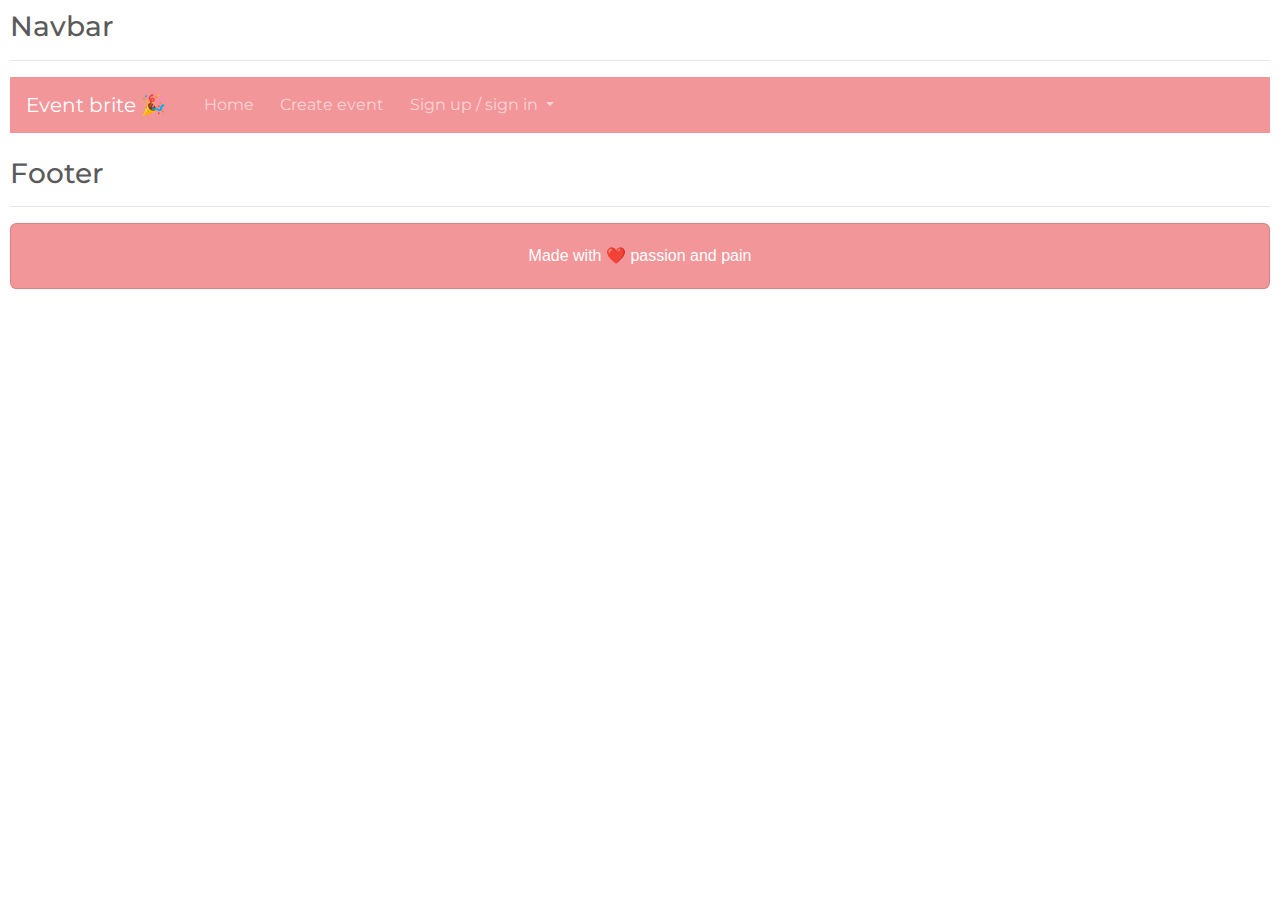
==== index.html @ ef010226 "footerkomit" ====
<!DOCTYPE html>
<html lang="en">
<head>
	<meta charset="UTF-8">

	<link rel="stylesheet" href="style/style.css">

	<title>UI - Kit</title>
</head>
<body>

	<div class="mb-4">
		<h3>Navbar</h3>
		<hr>

		<nav class="navbar navbar-expand-lg navbar-dark bg-dark">
			<a class="navbar-brand" id="test" href="#">Event brite 🎉</a>
			<button class="navbar-toggler" type="button" data-toggle="collapse" data-target="#navbarColor02" aria-controls="navbarColor02" aria-expanded="false" aria-label="Toggle navigation">
				<span class="navbar-toggler-icon"></span>
			</button>

			<div class="collapse navbar-collapse" id="navbarColor02">
				<ul class="navbar-nav mr-auto">
					<li class="nav-item">
						<a class="nav-link" href="#">Home</a>
					</li>
					<li class="nav-item">
						<a class="nav-link" href="#">Create event</a>
					</li>
					<li class="nav-item dropdown">
						<a class="nav-link dropdown-toggle" href="#" id="navbarDropdownMenuLink" role="button" data-toggle="dropdown" aria-haspopup="true" aria-expanded="false">
							Sign up / sign in
						</a>
						<div class="dropdown-menu" aria-labelledby="navbarDropdownMenuLink">
							<a class="dropdown-item" href="#">Sign up</a>
							<a class="dropdown-item" href="#">Sign in</a>
						</div>
					</li>
				</ul>
			</div>
		</nav>
	</div>

	<div>
		<h3>Footer</h3>
		<hr>
		<div class="card footer">
			<div class="card-body">
				<p class="card-text">Made with ❤️ passion and pain</p>
			</div>
		</div>
	</div>


	
</body>
</html>
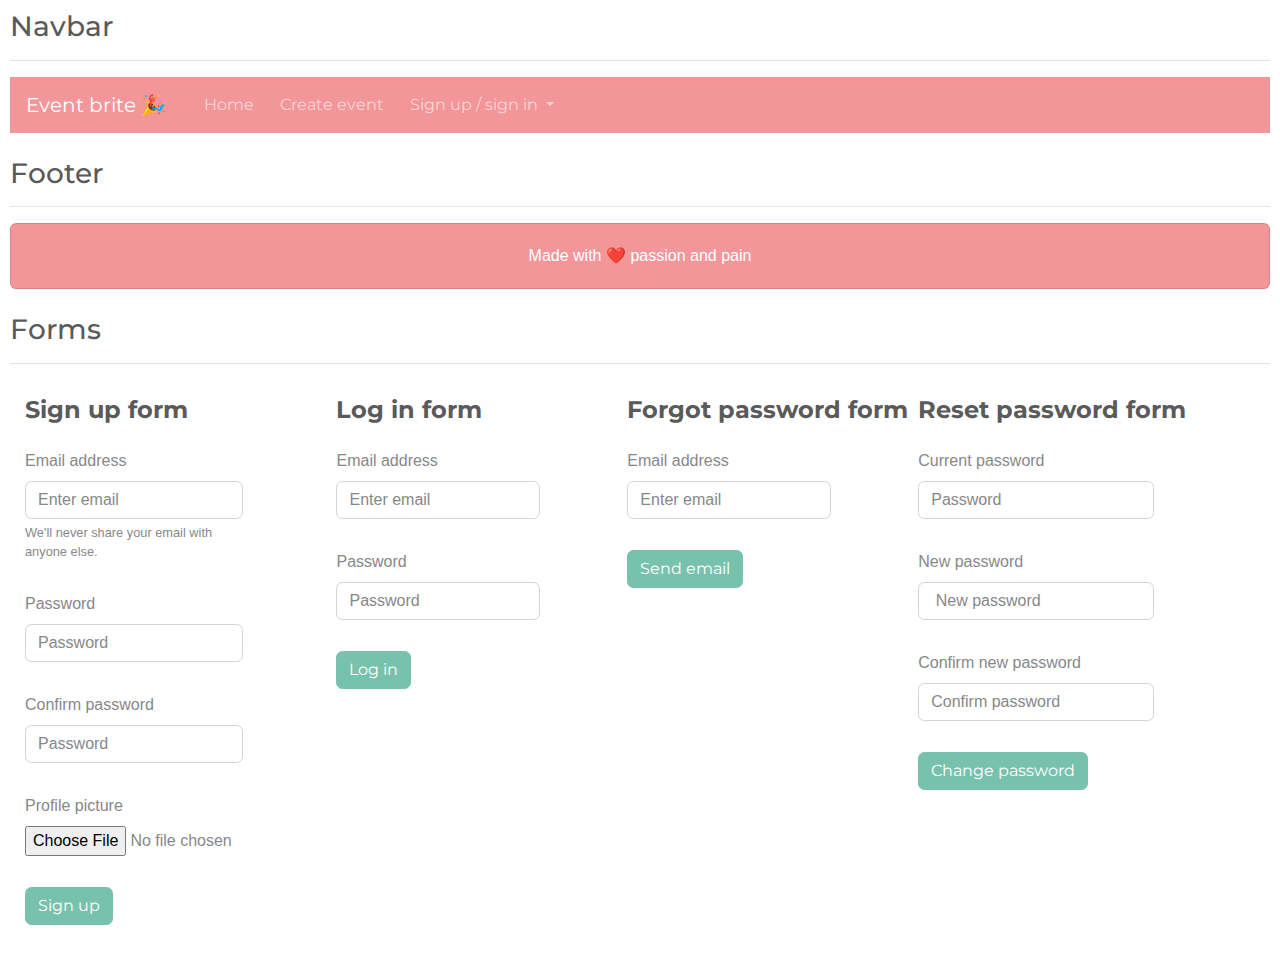
==== commit 93d3f92b: "forms done" ====
--- a/index.html
+++ b/index.html
@@ -41,17 +41,108 @@
 		</nav>
 	</div>
 
+	
+
 	<div>
 		<h3>Footer</h3>
 		<hr>
-		<div class="card footer">
+		<div class="card footer mb-4">
 			<div class="card-body">
 				<p class="card-text">Made with ❤️ passion and pain</p>
 			</div>
 		</div>
 	</div>
 
+	<h3>Forms</h3>
+	
 
-	
+	<hr>
+	<div class="container col col-12">
+		<div class="test2">
+
+
+			<form>
+				<h4 class="mb-4 mt-3" style="font-weight:bold">Sign up form</h4>
+
+				<div class="form-group">
+					<label for="exampleInputEmail1">Email address</label>
+					<input type="email" class="form-control" id="exampleInputEmail1" aria-describedby="emailHelp" placeholder="Enter email">
+					<small id="emailHelp" class="form-text text-muted">We'll never share your email with anyone else.</small>
+				</div>
+				<div class="form-group">
+					<label for="exampleInputPassword1">Password</label>
+					<input type="password" class="form-control" id="exampleInputPassword1" placeholder="Password">
+				</div> 
+
+				<div class="form-group">
+					<label for="exampleInputPassword1">Confirm password</label>
+					<input type="password" class="form-control" id="exampleInputPassword1" placeholder="Password">
+				</div>
+
+
+				<div class="form-group">
+					<label for="exampleInputFile">Profile picture</label>
+					<input type="file" class="form-control-file" id="exampleInputFile" aria-describedby="fileHelp">
+				</div>
+				<div class="form-group">
+					<button type="submit" class="btn btn-primary">Sign up</button>
+				</div>
+			</form>
+
+			<form>
+				<h4 class="mb-4 mt-3" style="font-weight:bold">Log in form</h4>
+				<div class="form-group">
+					<label for="exampleInputEmail1">Email address</label>
+					<input type="email" class="form-control" id="exampleInputEmail1" aria-describedby="emailHelp" placeholder="Enter email">
+				</div>
+				<div class="form-group">
+					<label for="exampleInputPassword1">Password</label>
+					<input type="password" class="form-control" id="exampleInputPassword1" placeholder="Password">
+				</div> 
+				<div class="form-group">
+					<button type="submit" class="btn btn-primary">Log in</button>
+				</div>
+			</form>
+
+			<form>
+				<h4 class="mb-4 mt-3" style="font-weight:bold">Forgot password form</h4>
+				<div class="form-group">
+					<label for="exampleInputEmail1">Email address</label>
+					<input type="email" class="form-control" id="exampleInputEmail1" aria-describedby="emailHelp" placeholder="Enter email">
+				</div>
+				<div class="form-group">
+					<button type="submit" class="btn btn-primary">Send email</button>
+				</div>
+			</form>
+
+			<form>
+
+				<h4 class="mb-4 mt-3" style="font-weight:bold">Reset password form</h4>
+				
+				<div class="form-group">
+					<label for="exampleInputPassword1"> Current password</label>
+					<input type="password" class="form-control" id="exampleInputPassword1" placeholder="Password">
+				</div> 
+
+				<div class="form-group">
+					<label for="exampleInputPassword1">New password</label>
+					<input type="password" class="form-control" id="exampleInputPassword1" placeholder=" New password">
+				</div>
+
+				<div class="form-group">
+					<label for="exampleInputPassword1">Confirm new password</label>
+					<input type="password" class="form-control" id="exampleInputPassword1" placeholder="Confirm password">
+				</div>
+
+
+				<div class="form-group">
+					<button type="submit" class="btn btn-primary">Change password</button>
+				</div>
+			</form>
+
+
+
+		</div>
+	</div>
 </body>
 </html>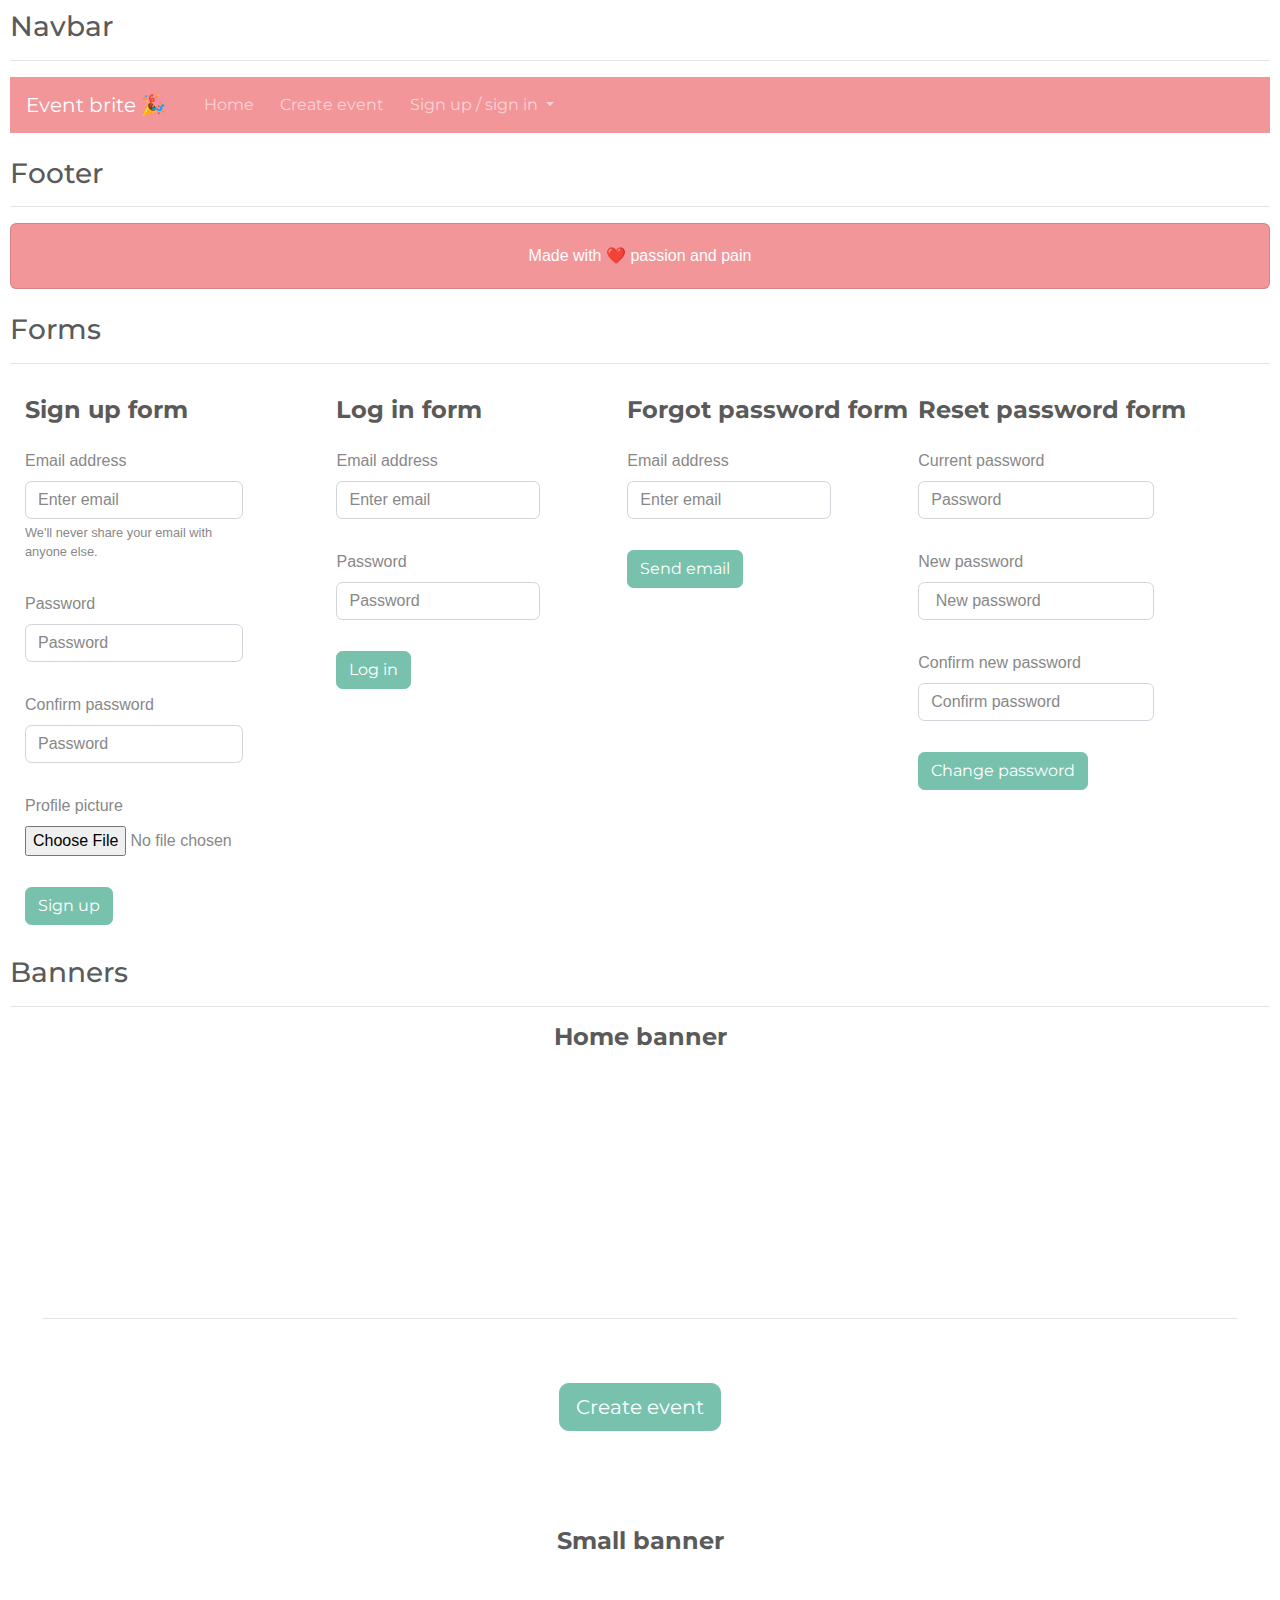
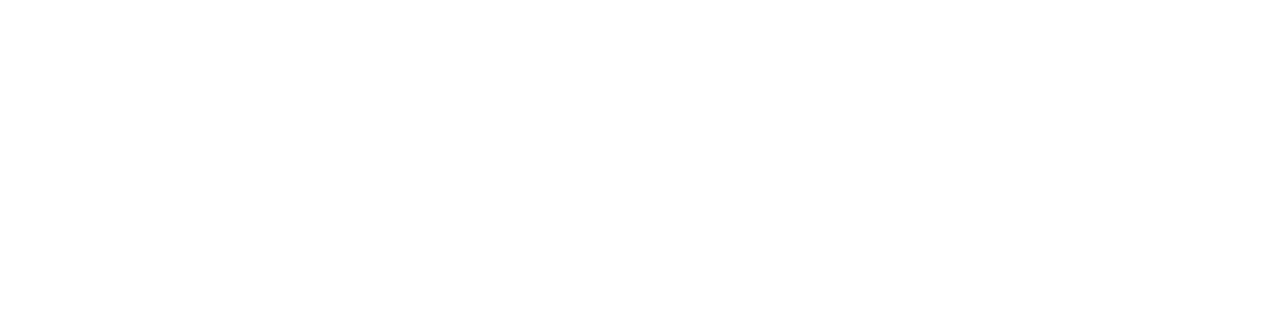
==== commit d66ca74e: "Banner OK" ====
--- a/index.html
+++ b/index.html
@@ -139,9 +139,28 @@
 					<button type="submit" class="btn btn-primary">Change password</button>
 				</div>
 			</form>
+		</div>
+	</div>
 
+	<div>
+		<h3>Banners</h3>
+		<hr>
+		<h4 class="mb-4 mt-3" style="font-weight:bold; text-align: center;">Home banner</h4>
+		<div class="jumbotron">
+			<h1 class="display-4">Event Lyon</h1>
+			<p class="lead mt-4 mb-5">Live your best life, never do nothing again</p>
+			<hr class="my-4">
+			<p>Join us and create your event.</p>
+			<a class="btn btn-primary btn-lg" href="#" role="button">Create event</a>
+		</div>
+	</div>
 
-
+	<div>
+		<h4 class="mb-4 mt-3" style="font-weight:bold; text-align: center;">Small banner</h4>
+		<div class="jumbotron jumbotron-fluid">
+			<div class="container">
+				<h1 class="display-4 pt-4">Your event</h1>
+			</div>
 		</div>
 	</div>
 </body>
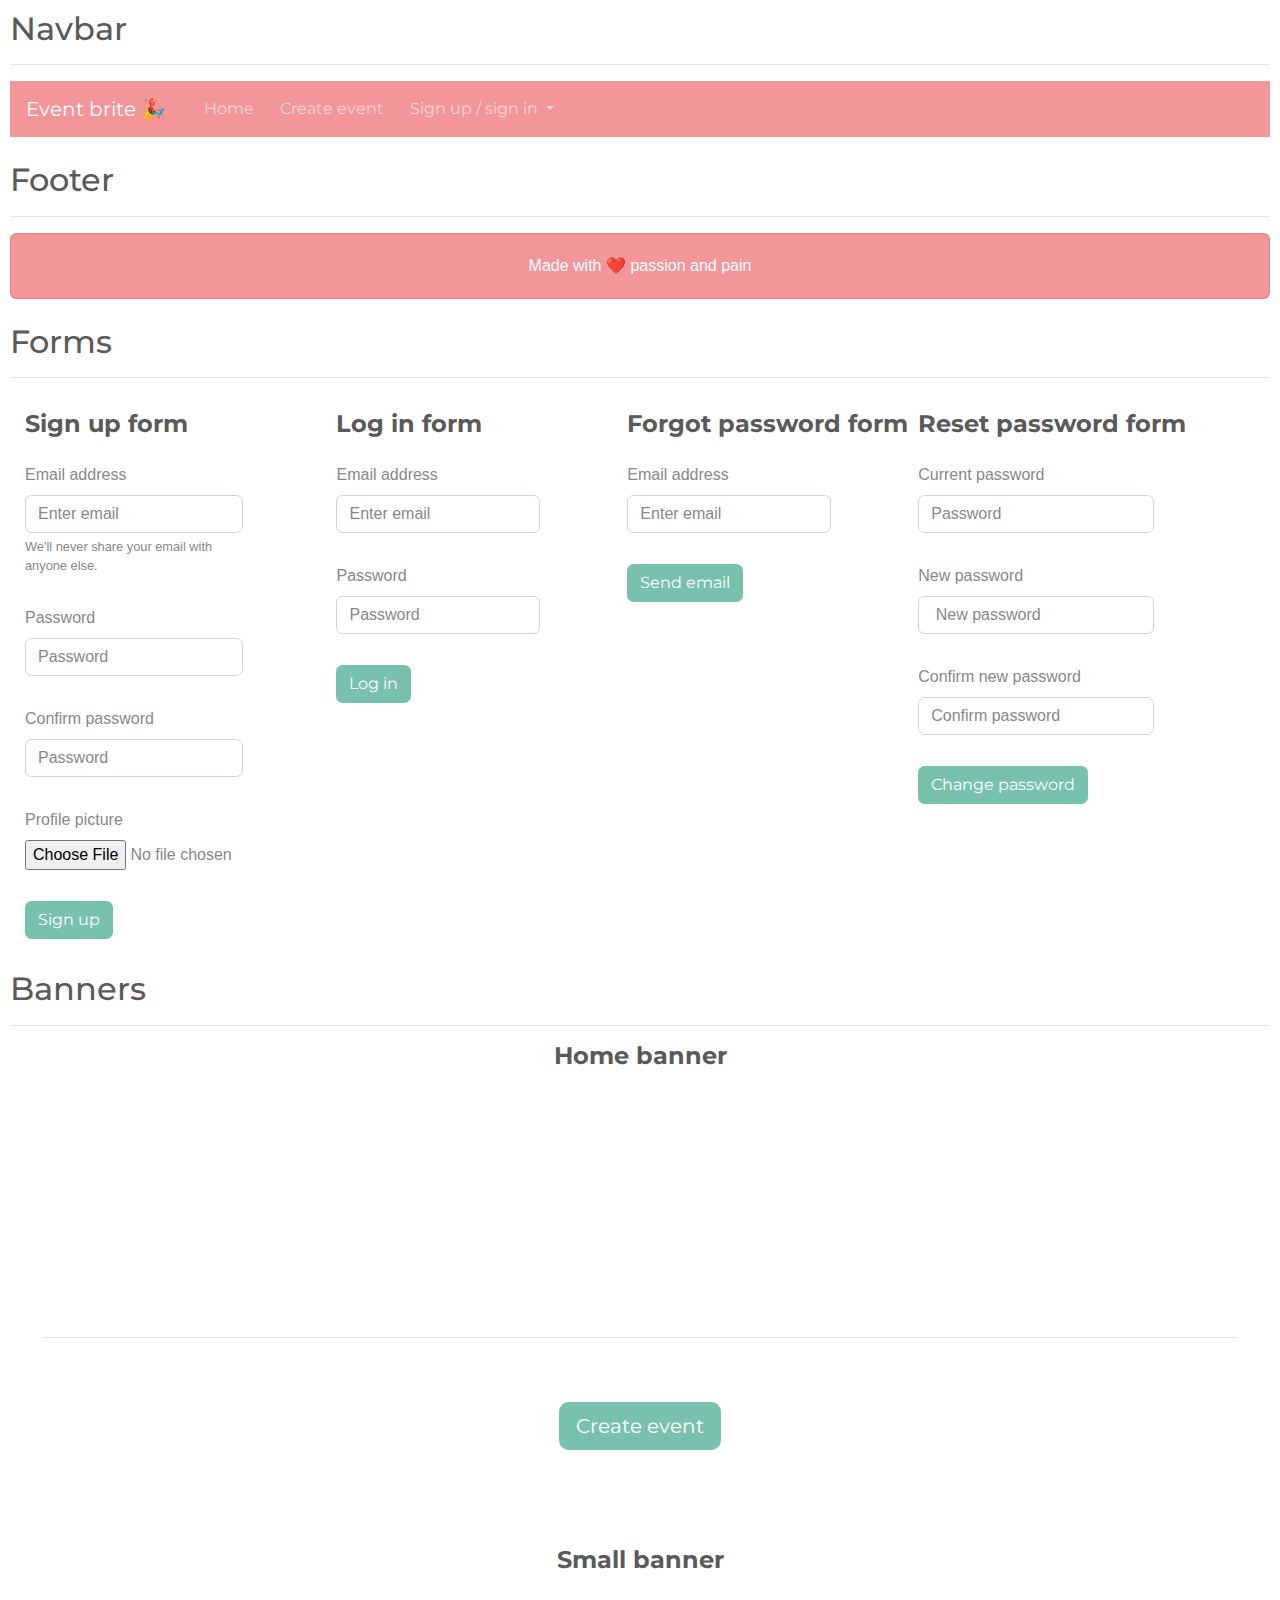
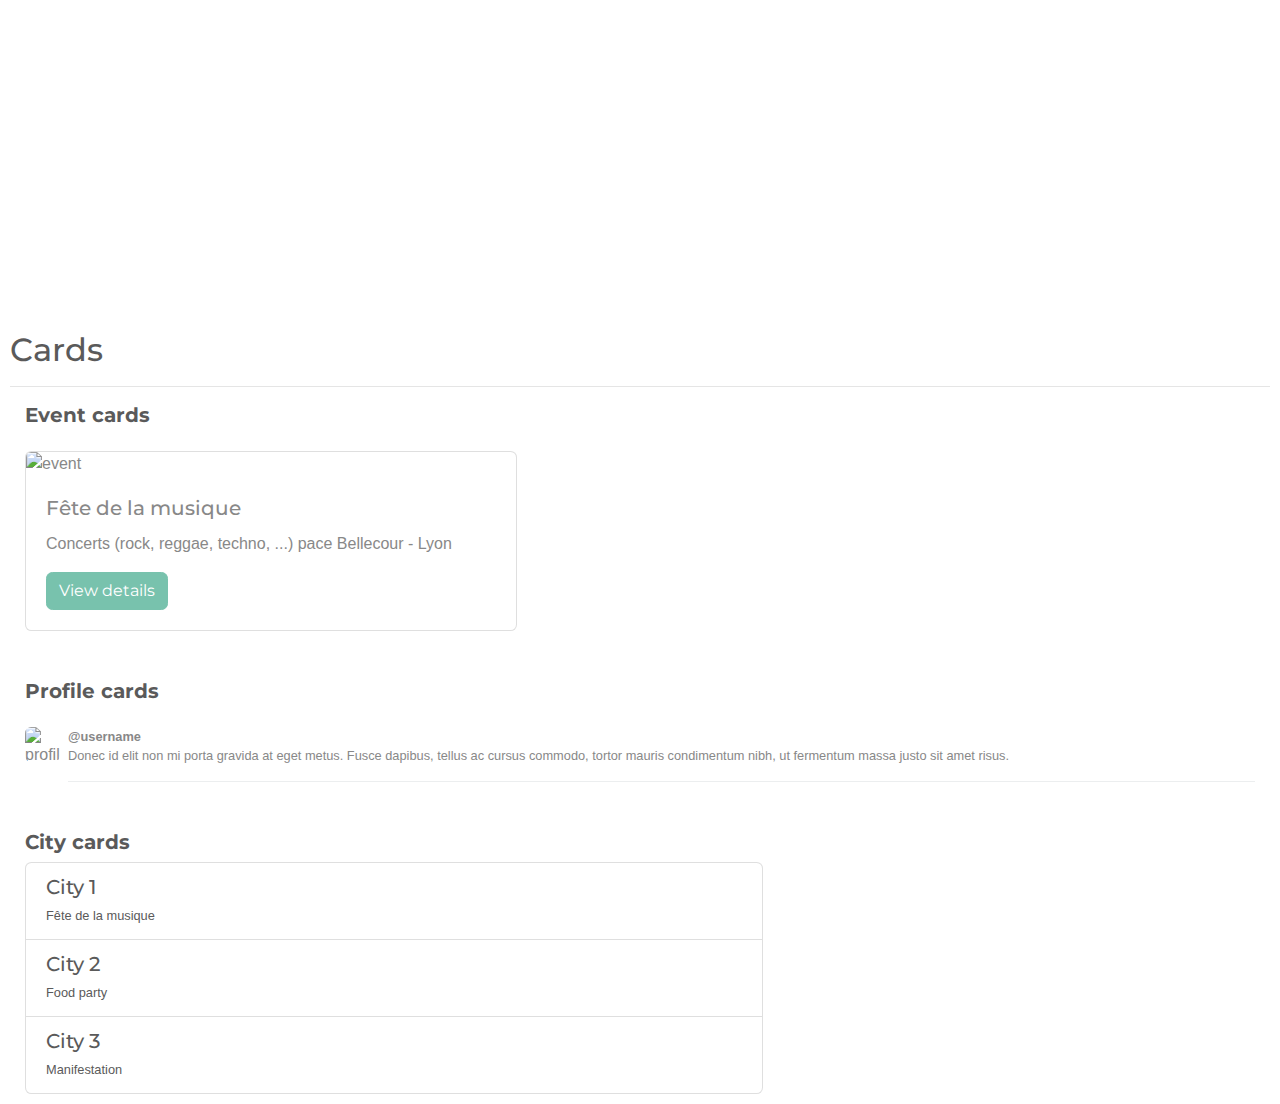
==== commit 02470194: "Cards OK" ====
--- a/index.html
+++ b/index.html
@@ -10,7 +10,7 @@
 <body>
 
 	<div class="mb-4">
-		<h3>Navbar</h3>
+		<h2>Navbar</h2>
 		<hr>
 
 		<nav class="navbar navbar-expand-lg navbar-dark bg-dark">
@@ -44,7 +44,7 @@
 	
 
 	<div>
-		<h3>Footer</h3>
+		<h2>Footer</h2>
 		<hr>
 		<div class="card footer mb-4">
 			<div class="card-body">
@@ -53,7 +53,7 @@
 		</div>
 	</div>
 
-	<h3>Forms</h3>
+	<h2>Forms</h2>
 	
 
 	<hr>
@@ -143,7 +143,7 @@
 	</div>
 
 	<div>
-		<h3>Banners</h3>
+		<h2>Banners</h2>
 		<hr>
 		<h4 class="mb-4 mt-3" style="font-weight:bold; text-align: center;">Home banner</h4>
 		<div class="jumbotron">
@@ -163,5 +163,59 @@
 			</div>
 		</div>
 	</div>
+
+	<h2>Cards</h2>
+	<hr>
+	<div class="container col col-12">
+		<div>
+			<h5 class="mb-4 mt-3" style="font-weight:bold;">Event cards</h5>
+
+			<div class="card" style="width: 40%;">
+				<img src="https://images.unsplash.com/photo-1531058020387-3be344556be6?ixlib=rb-1.2.1&ixid=eyJhcHBfaWQiOjEyMDd9&auto=format&fit=crop&w=1050&q=80" class="card-img-top" alt="event">
+				<div class="card-body">
+					<h5 class="card-title">Fête de la musique</h5>
+					<p class="card-text">Concerts (rock, reggae, techno, ...) pace Bellecour - Lyon</p>
+					<a href="#" class="btn btn-primary">View details</a>
+				</div>
+			</div>	
+		</div>		
+
+		<div>
+			<h5 class="mb-2 mt-5" style="font-weight:bold;">Profile cards</h5>
+			<div class="media text-muted pt-3">
+				<img  src="https://arenacloud.cdn.arkadiumhosted.com/arenax-ssr-canary/assets/avatars/avatar-4.png" style="width: 35px; height: 35px;" alt="profile" class="mr-2 rounded">
+				<p class="media-body pb-3 mb-0 small lh-125 border-bottom border-gray">
+					<strong class="d-block text-gray-dark">@username</strong>
+					Donec id elit non mi porta gravida at eget metus. Fusce dapibus, tellus ac cursus commodo, tortor mauris condimentum nibh, ut fermentum massa justo sit amet risus.
+				</p>
+			</div>
+		</div>
+
+		<h5 class="mb-2 mt-5" style="font-weight:bold;">City cards</h5>
+		<div style="width: 60%;">
+			<a href="#" class="list-group-item list-group-item-action">
+				<div class="d-flex w-100">
+					<h5 class="mb-1">City 1</h5>
+				</div>
+				<small>Fête de la musique</small>
+
+			</a>
+			<a href="#" class="list-group-item list-group-item-action">
+				<div class="d-flex w-100">
+					<h5 class="mb-1">City 2</h5>
+				</div>
+
+				<small>Food party</small>
+
+			</a>
+			<a href="#" class="list-group-item list-group-item-action">
+				<div class="d-flex w-100">
+					<h5 class="mb-1">City 3</h5>
+				</div>
+
+				<small>Manifestation</small>
+			</a>
+		</div>
+	</div>
 </body>
 </html>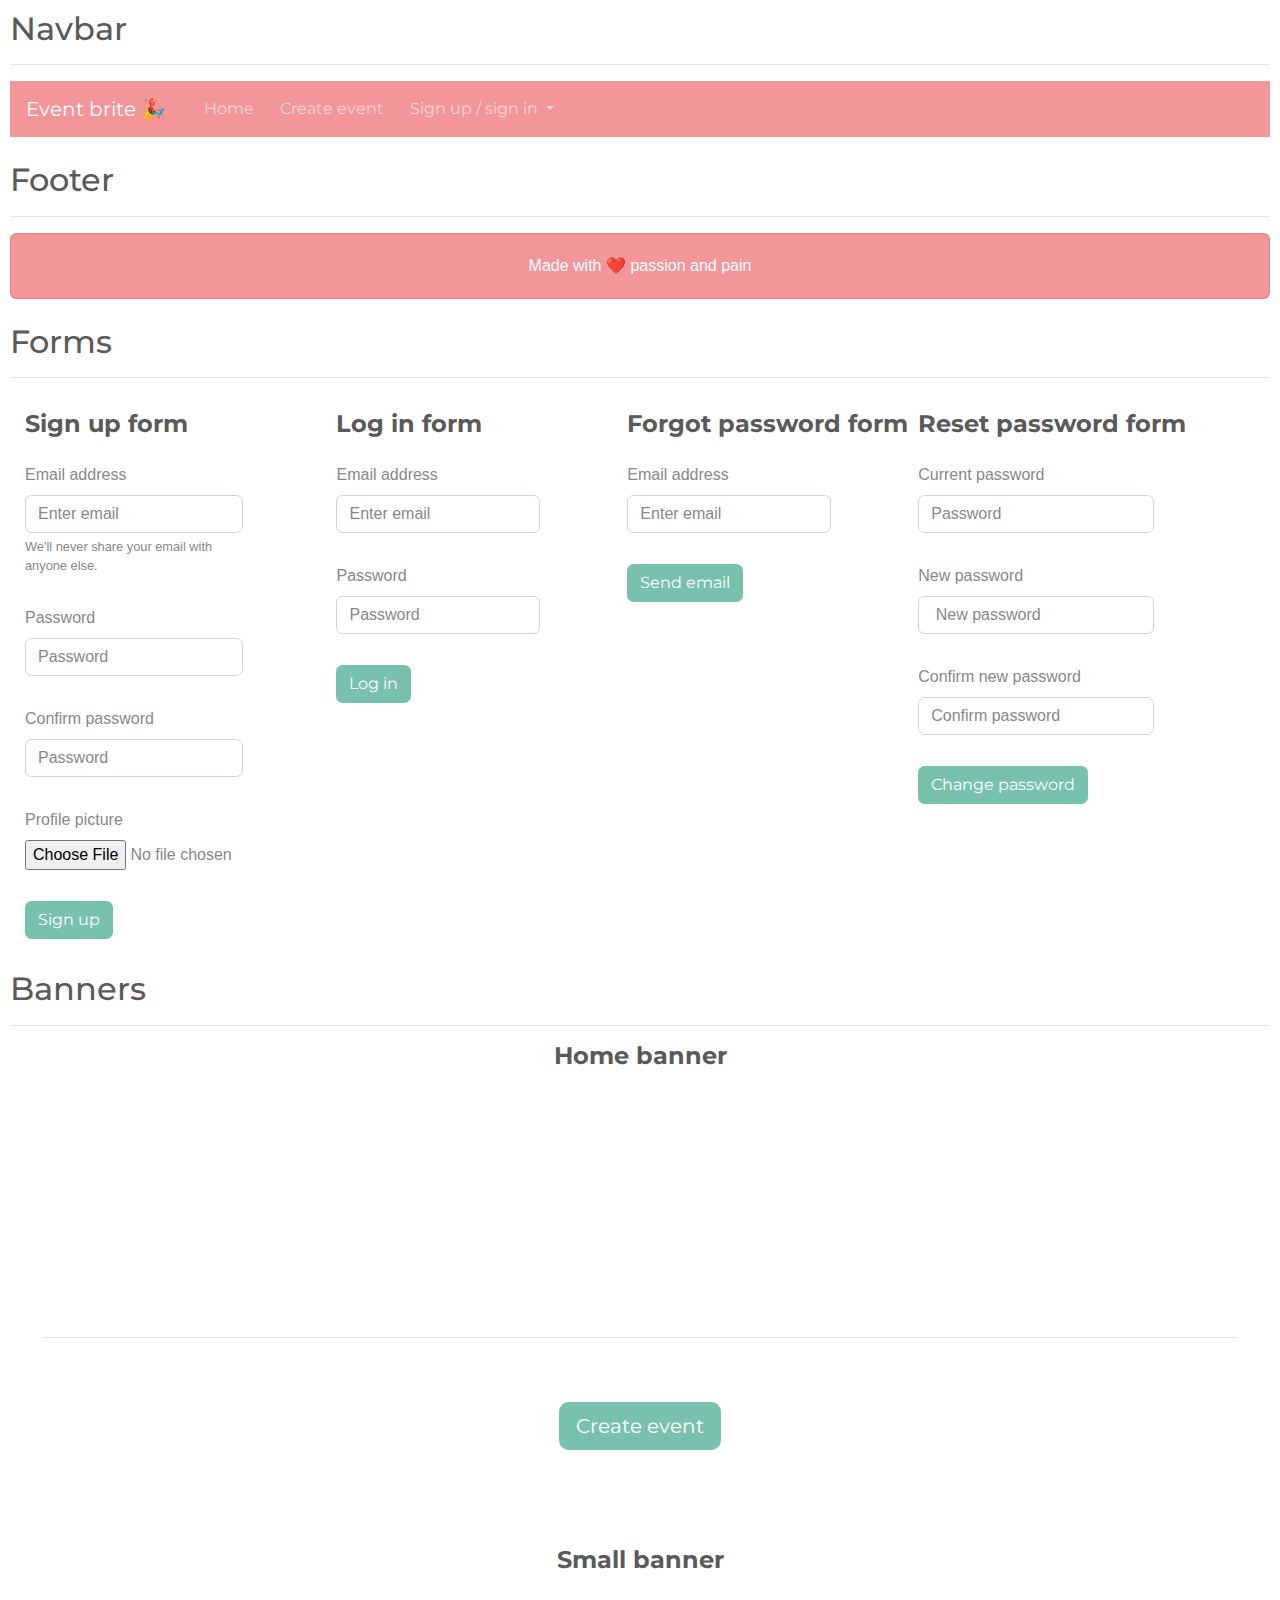
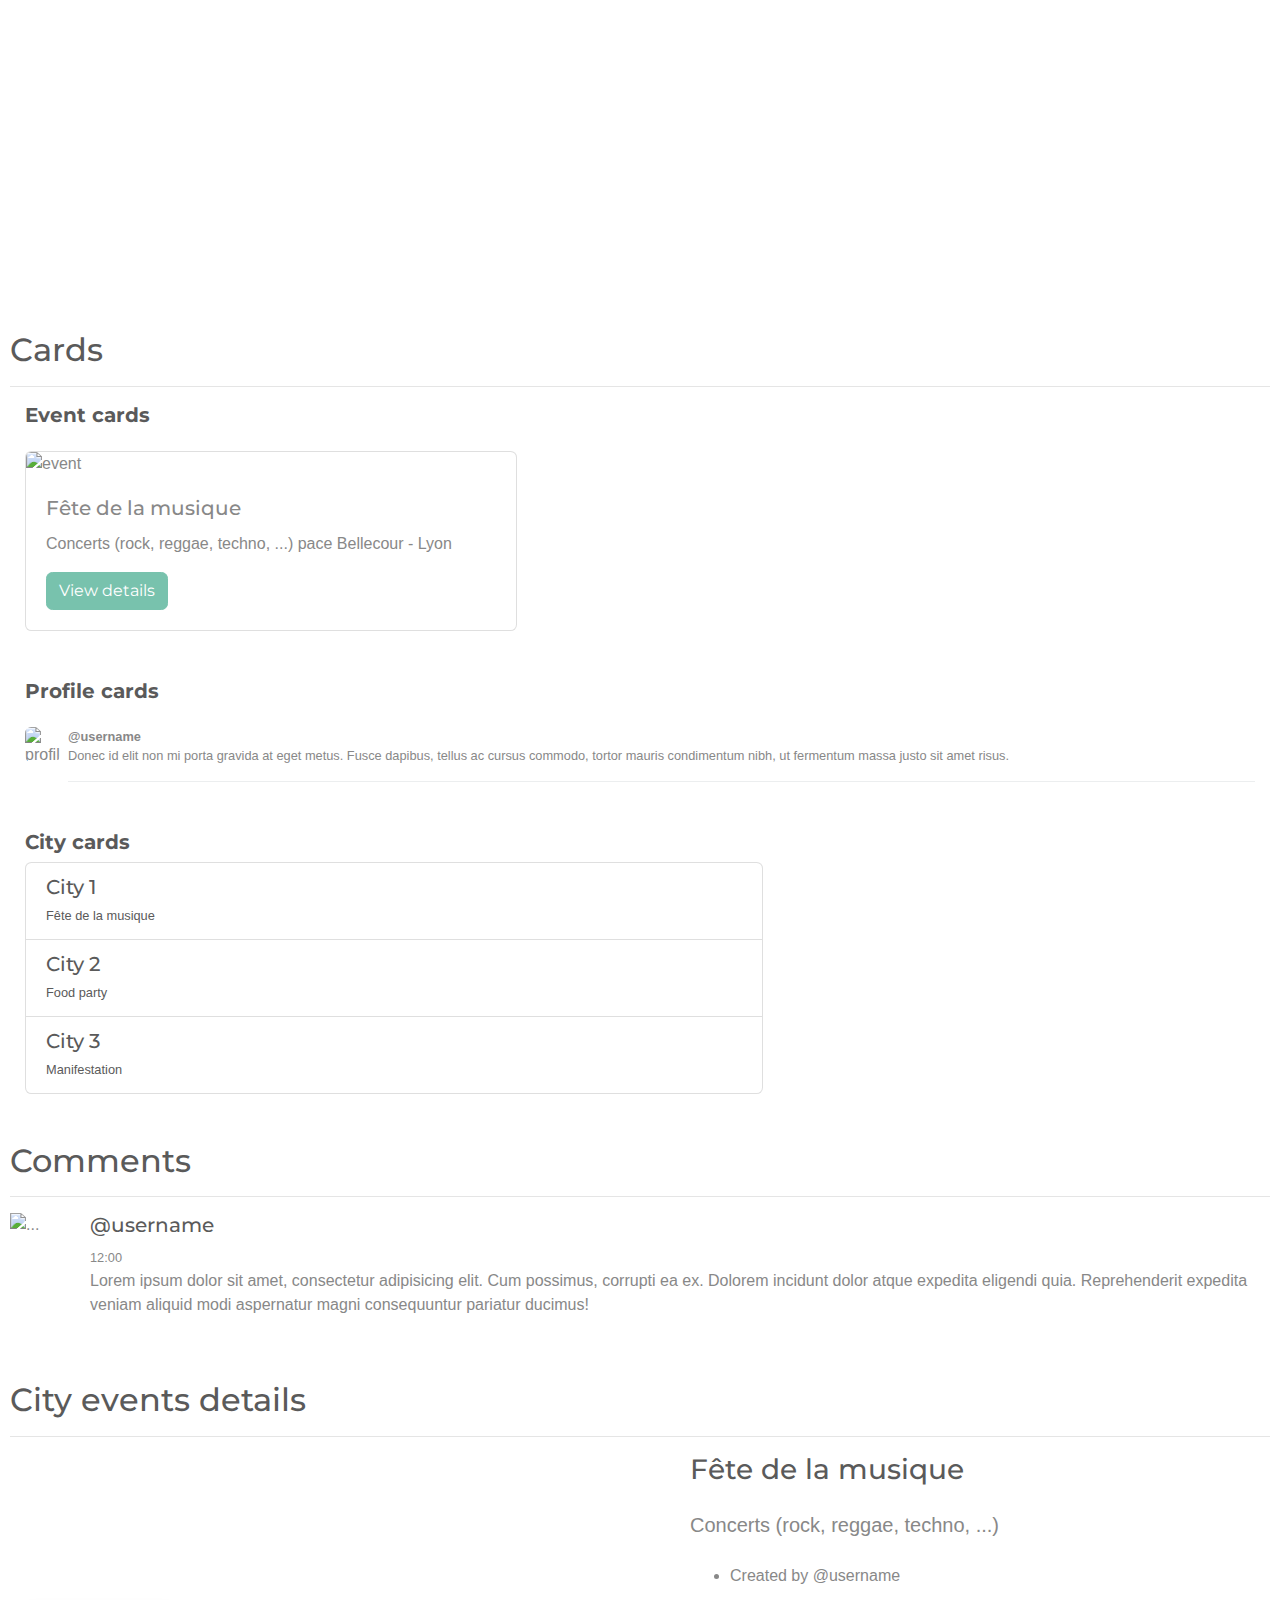
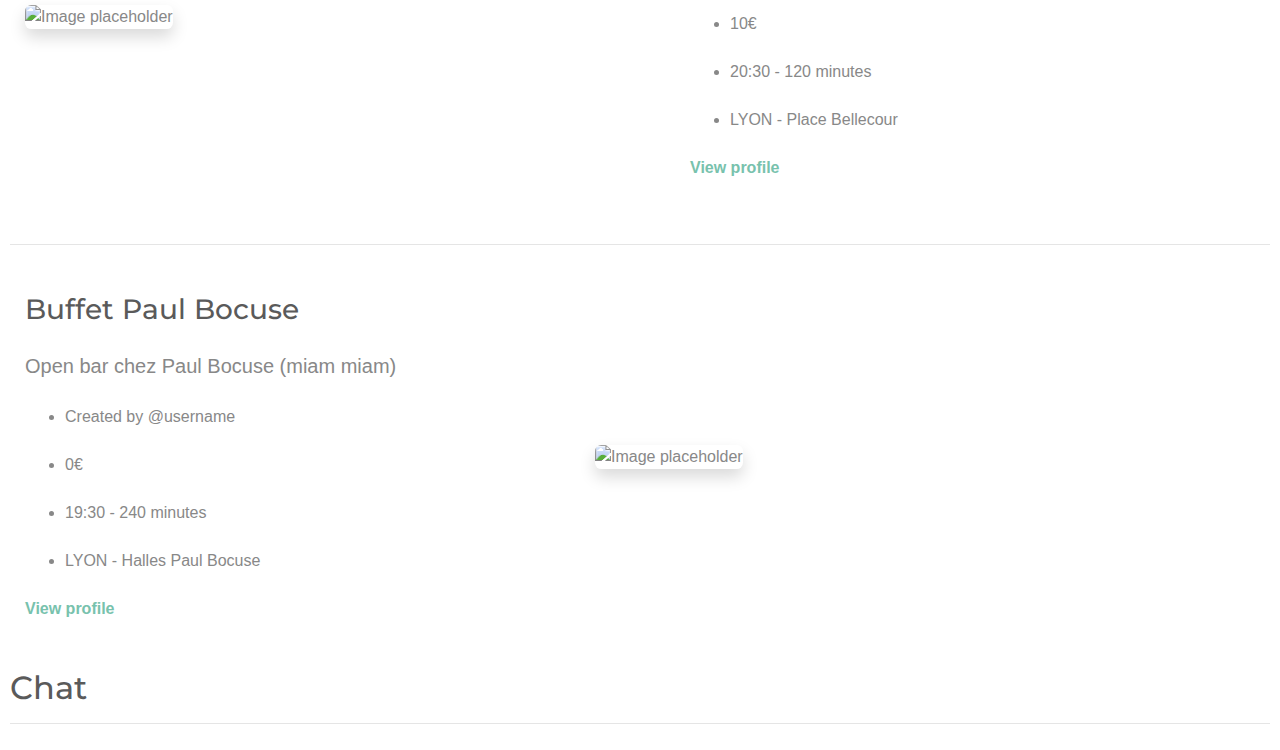
==== commit 3a15461d: "Chat wip" ====
--- a/index.html
+++ b/index.html
@@ -4,6 +4,8 @@
 	<meta charset="UTF-8">
 
 	<link rel="stylesheet" href="style/style.css">
+
+	<link rel="stylesheet" href="https://use.fontawesome.com/releases/v5.8.2/css/all.css" integrity="sha384-oS3vJWv+0UjzBfQzYUhtDYW+Pj2yciDJxpsK1OYPAYjqT085Qq/1cq5FLXAZQ7Ay" crossorigin="anonymous">
 
 	<title>UI - Kit</title>
 </head>
@@ -176,6 +178,7 @@
 					<h5 class="card-title">Fête de la musique</h5>
 					<p class="card-text">Concerts (rock, reggae, techno, ...) pace Bellecour - Lyon</p>
 					<a href="#" class="btn btn-primary">View details</a>
+					<i class="fab fa-facebook ml-3 mr-2"></i><i class="fab fa-twitter-square mr-2"></i><i class="fab fa-instagram mr-2"></i><i class="fab fa-tumblr-square mr-2"></i>
 				</div>
 			</div>	
 		</div>		
@@ -217,5 +220,86 @@
 			</a>
 		</div>
 	</div>
+
+	<h2 class="mt-5">Comments</h2>
+	<hr>
+
+	<div>
+		<div class="media">
+			<img src="https://arenacloud.cdn.arkadiumhosted.com/arenax-ssr-canary/assets/avatars/avatar-4.png" style="width: 64px; height: 64px;" class="mr-3" alt="...">
+			<div class="media-body">
+				<h5 class="mt-0">@username</h5>
+				<small>12:00</small>
+				<p>Lorem ipsum dolor sit amet, consectetur adipisicing elit. Cum possimus, corrupti ea ex. Dolorem incidunt dolor atque expedita eligendi quia. Reprehenderit expedita veniam aliquid modi aspernatur magni consequuntur pariatur ducimus!</p>
+			</div>
+		</div>
+	</div>
+
+	<h2 class="mt-5">City events details</h2>
+	<hr>
+
+	<section class="slice slice-lg">
+		<div class="container">
+			<div class="row row-grid align-items-center">
+				<div class="col-md-6 ">
+					<img alt="Image placeholder" src="https://images.unsplash.com/photo-1531058020387-3be344556be6?ixlib=rb-1.2.1&ixid=eyJhcHBfaWQiOjEyMDd9&auto=format&fit=crop&w=1050&q=80" class="img-center img-fluid rounded shadow">
+				</div>
+				<div class="col-md-6 col-lg-5 ml-lg-auto ">
+					<div class="pr-md-4">
+
+						<h3 class="heading h3">Fête de la  musique</h3>
+
+
+						<p class="lead text-gray my-4">Concerts (rock, reggae, techno, ...)</p>
+
+						<ul>
+							<li class="text-gray my-4">Created by @username</li>
+							<li class="text-gray my-4">10€</li>
+							<li class="text-gray my-4">20:30 - 120 minutes</li>
+							<li class="text-gray my-4">LYON - Place Bellecour</li>
+						</ul>
+
+
+						<a href="#" class="link link-underline-info font-weight-bold">View profile</a>
+
+					</div>
+				</div>
+			</div>
+		</div>
+	</section></br></br>
+	<hr>
+	<section class="slice slice-lg mt-5">
+		<div class="container">
+			<div class="row row-grid align-items-center">
+				<div class="col-md-6  order-lg-2 ml-lg-auto ">
+					<img alt="Image placeholder" src="https://images.unsplash.com/photo-1511795464299-e456dbf5bed9?ixlib=rb-1.2.1&ixid=eyJhcHBfaWQiOjEyMDd9&auto=format&fit=crop&w=1050&q=80" class="img-center img-fluid rounded shadow">
+				</div>
+				<div class="col-md-6 col-lg-5  order-lg-1 ">
+					<div class="pr-md-4">
+
+						<h3 class="heading h3">Buffet Paul Bocuse</h3>
+
+
+						<p class="lead text-gray my-4">Open bar chez Paul Bocuse (miam miam)</p>
+						<ul>
+							<li class="text-gray my-4">Created by @username</li>
+							<li class="text-gray my-4">0€</li>
+							<li class="text-gray my-4">19:30 - 240 minutes</li>
+							<li class="text-gray my-4">LYON - Halles Paul Bocuse</li>
+						</ul>
+
+
+						<a href="#" class="link link-underline-warning font-weight-bold">View profile</a>
+
+					</div>
+				</div>
+			</div>
+		</div>
+	</section>
+
+	<h2 class="mt-5">Chat</h2>
+	<hr>
+
+	
 </body>
 </html>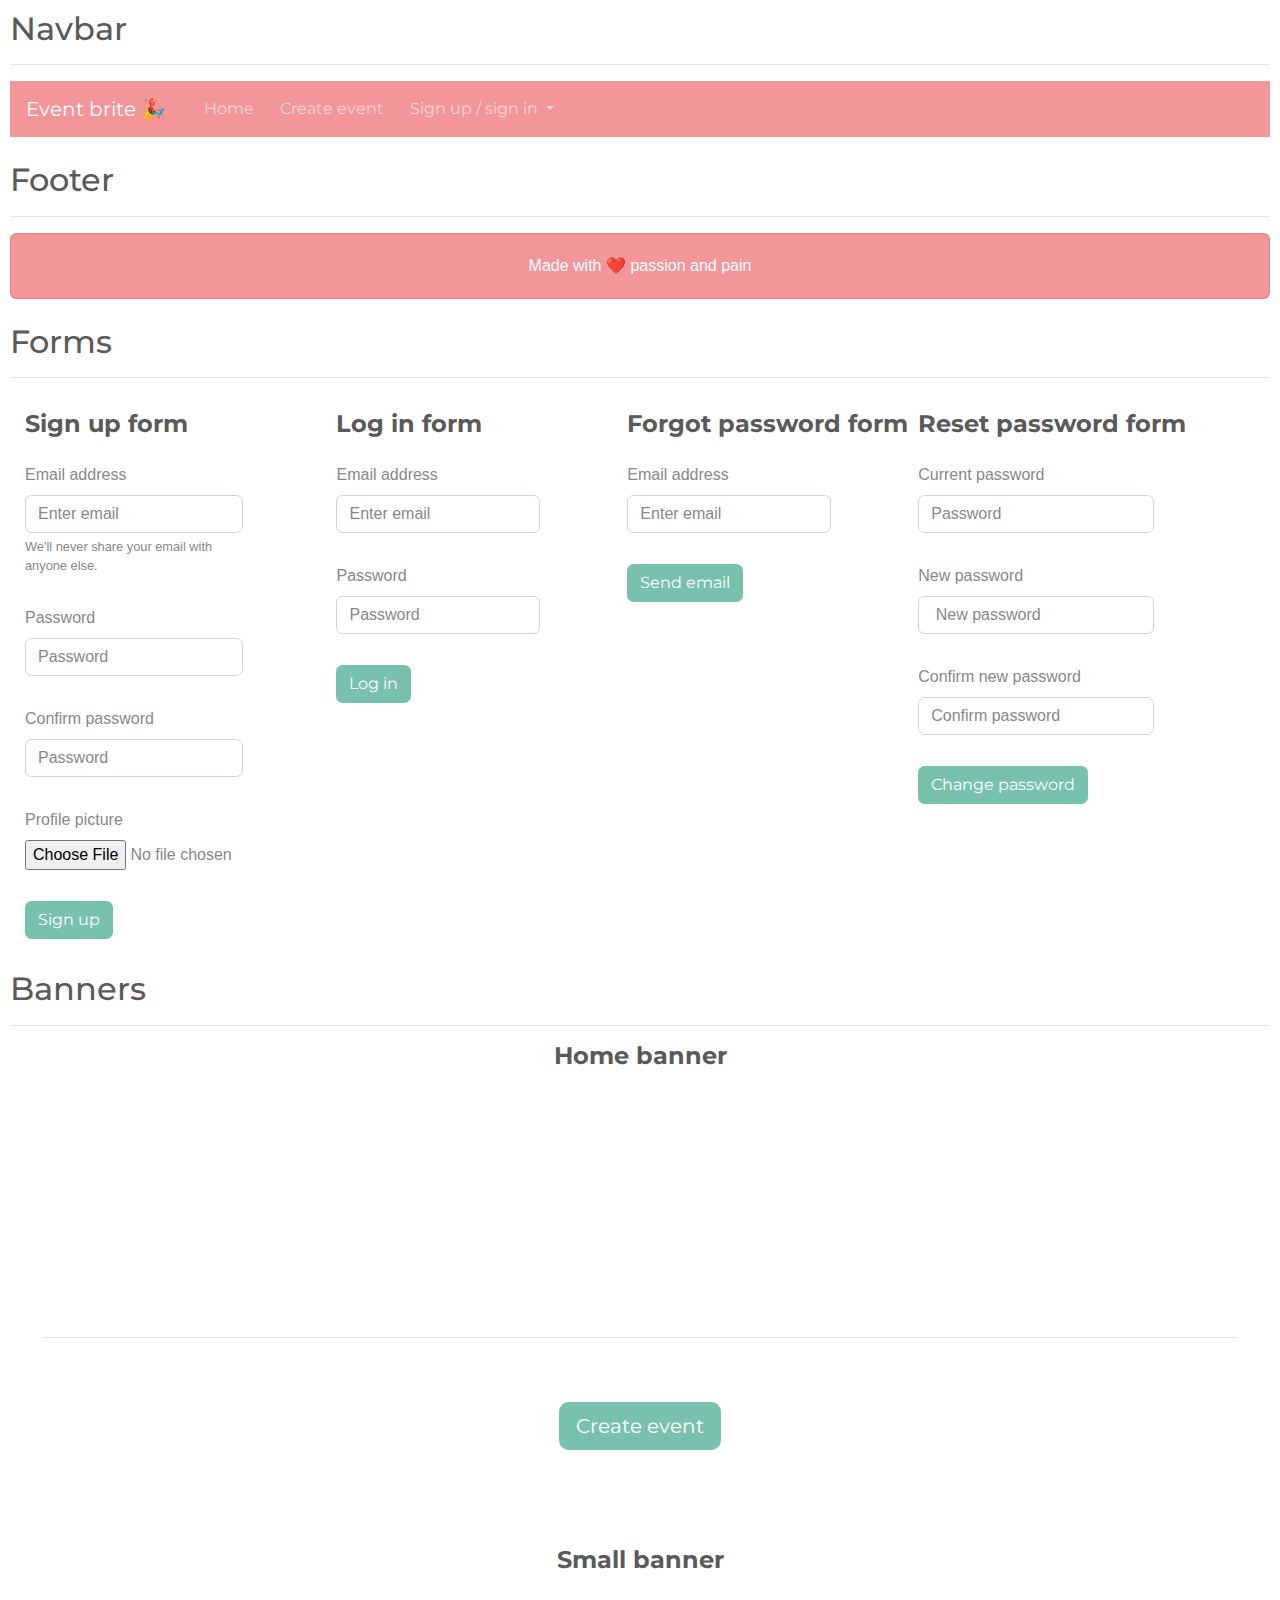
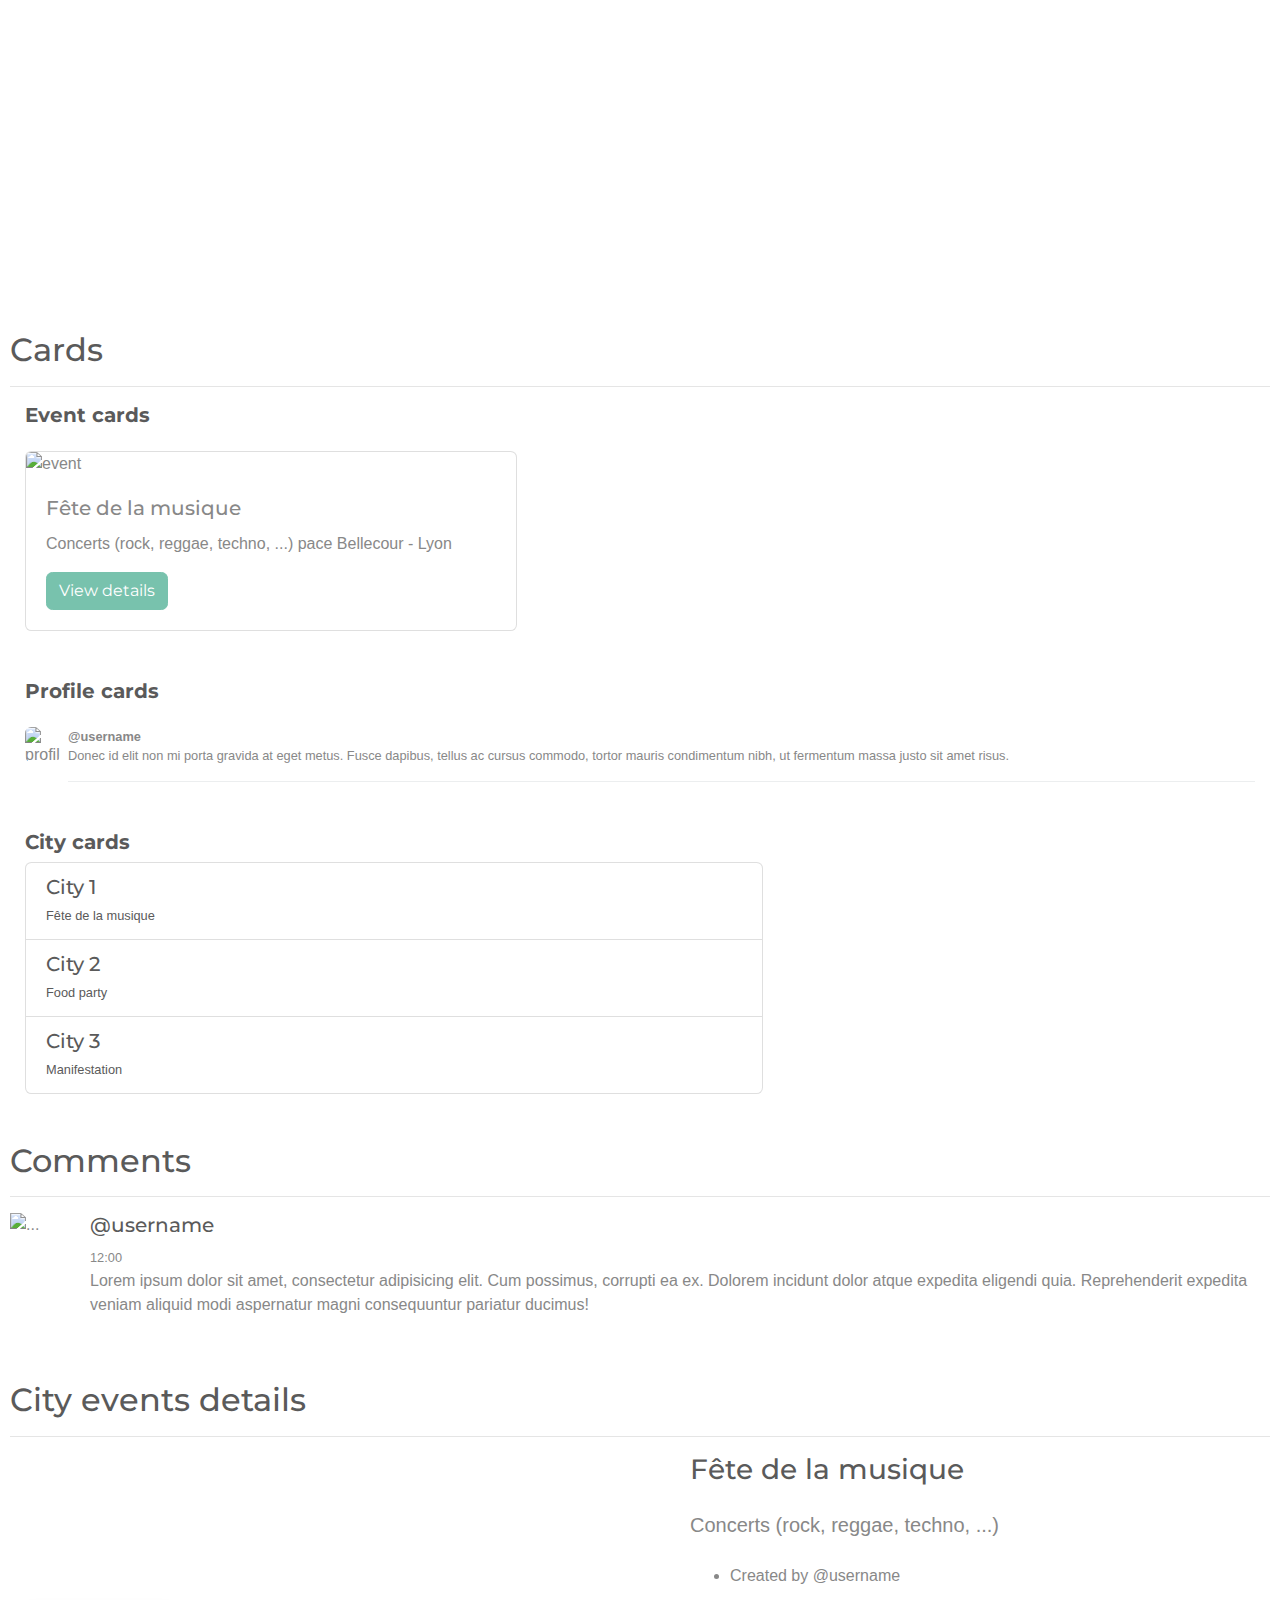
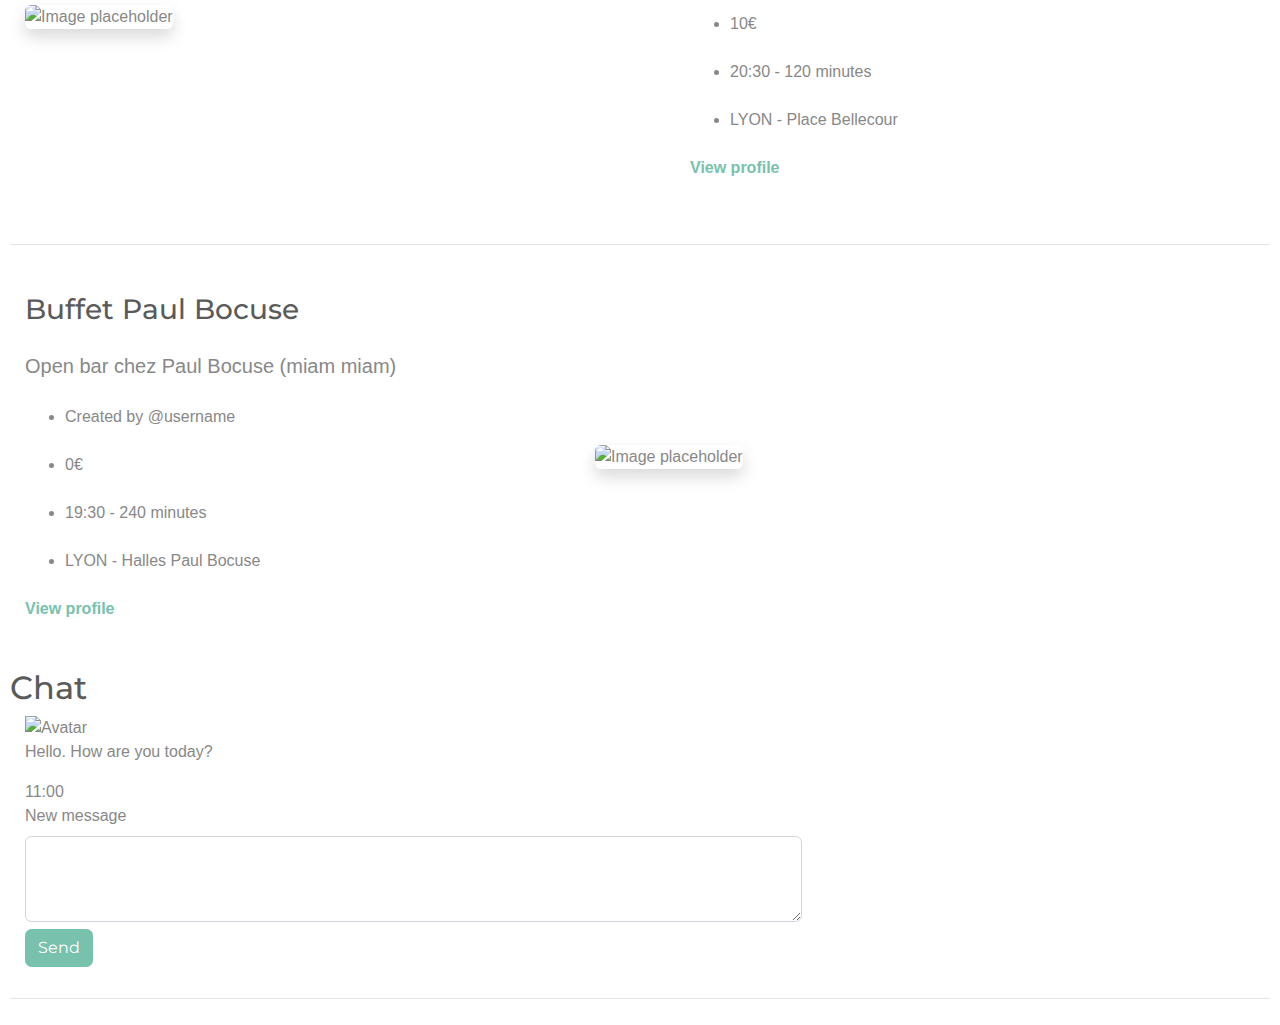
==== commit b82ae193: "Chat OK" ====
--- a/index.html
+++ b/index.html
@@ -298,6 +298,17 @@
 	</section>
 
 	<h2 class="mt-5">Chat</h2>
+
+	<div class="container">
+		<img style="width: 5%; height: 5%" src="https://images.unsplash.com/photo-1524593689594-aae2f26b75ab?ixlib=rb-1.2.1&ixid=eyJhcHBfaWQiOjEyMDd9&auto=format&fit=crop&w=500&q=60" alt="Avatar">
+		<p>Hello. How are you today?</p>
+		<span class="time-right">11:00</span>
+		<div class="form-group">
+			<label for="exampleFormControlTextarea1">New message</label>
+			<textarea class="form-control" id="exampleFormControlTextarea1" rows="3"></textarea>
+			<button type="submit" class="btn btn-primary">Send</button>
+		</div>
+	</div>
 	<hr>
 
 	
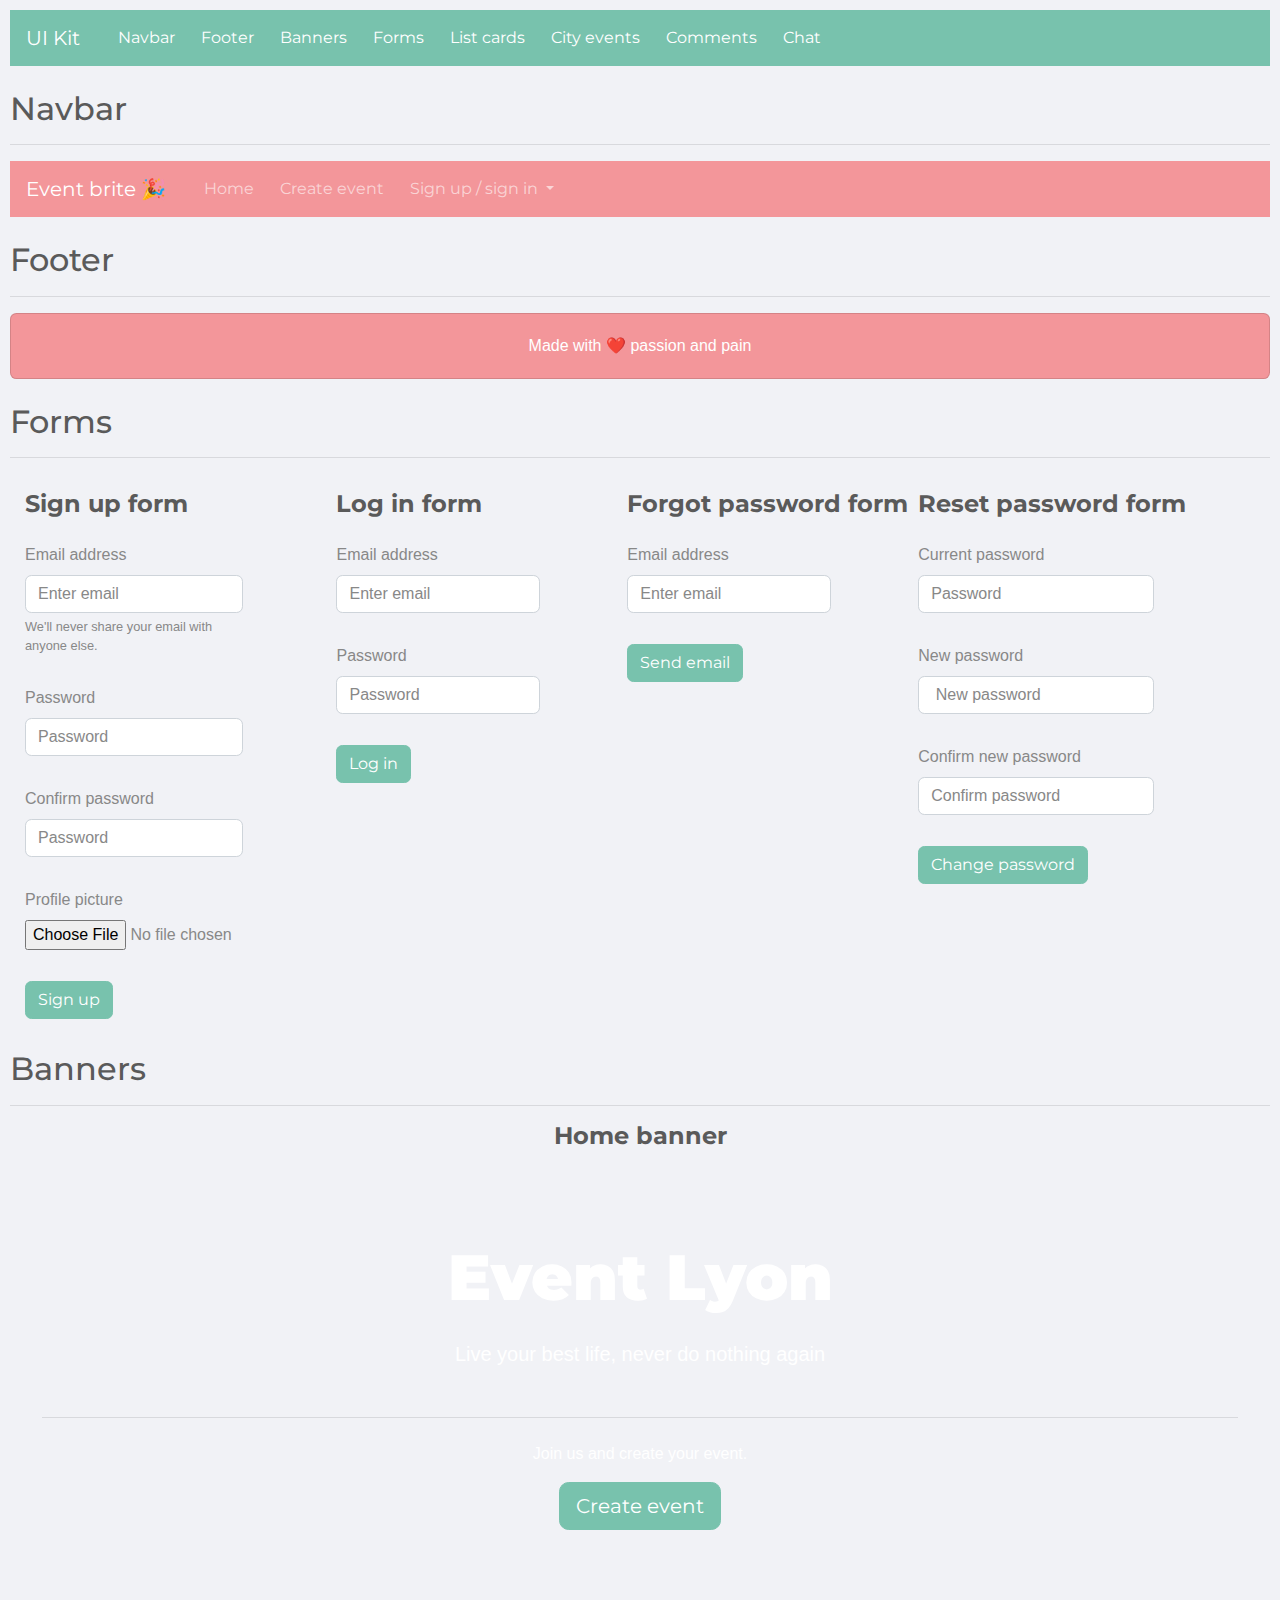
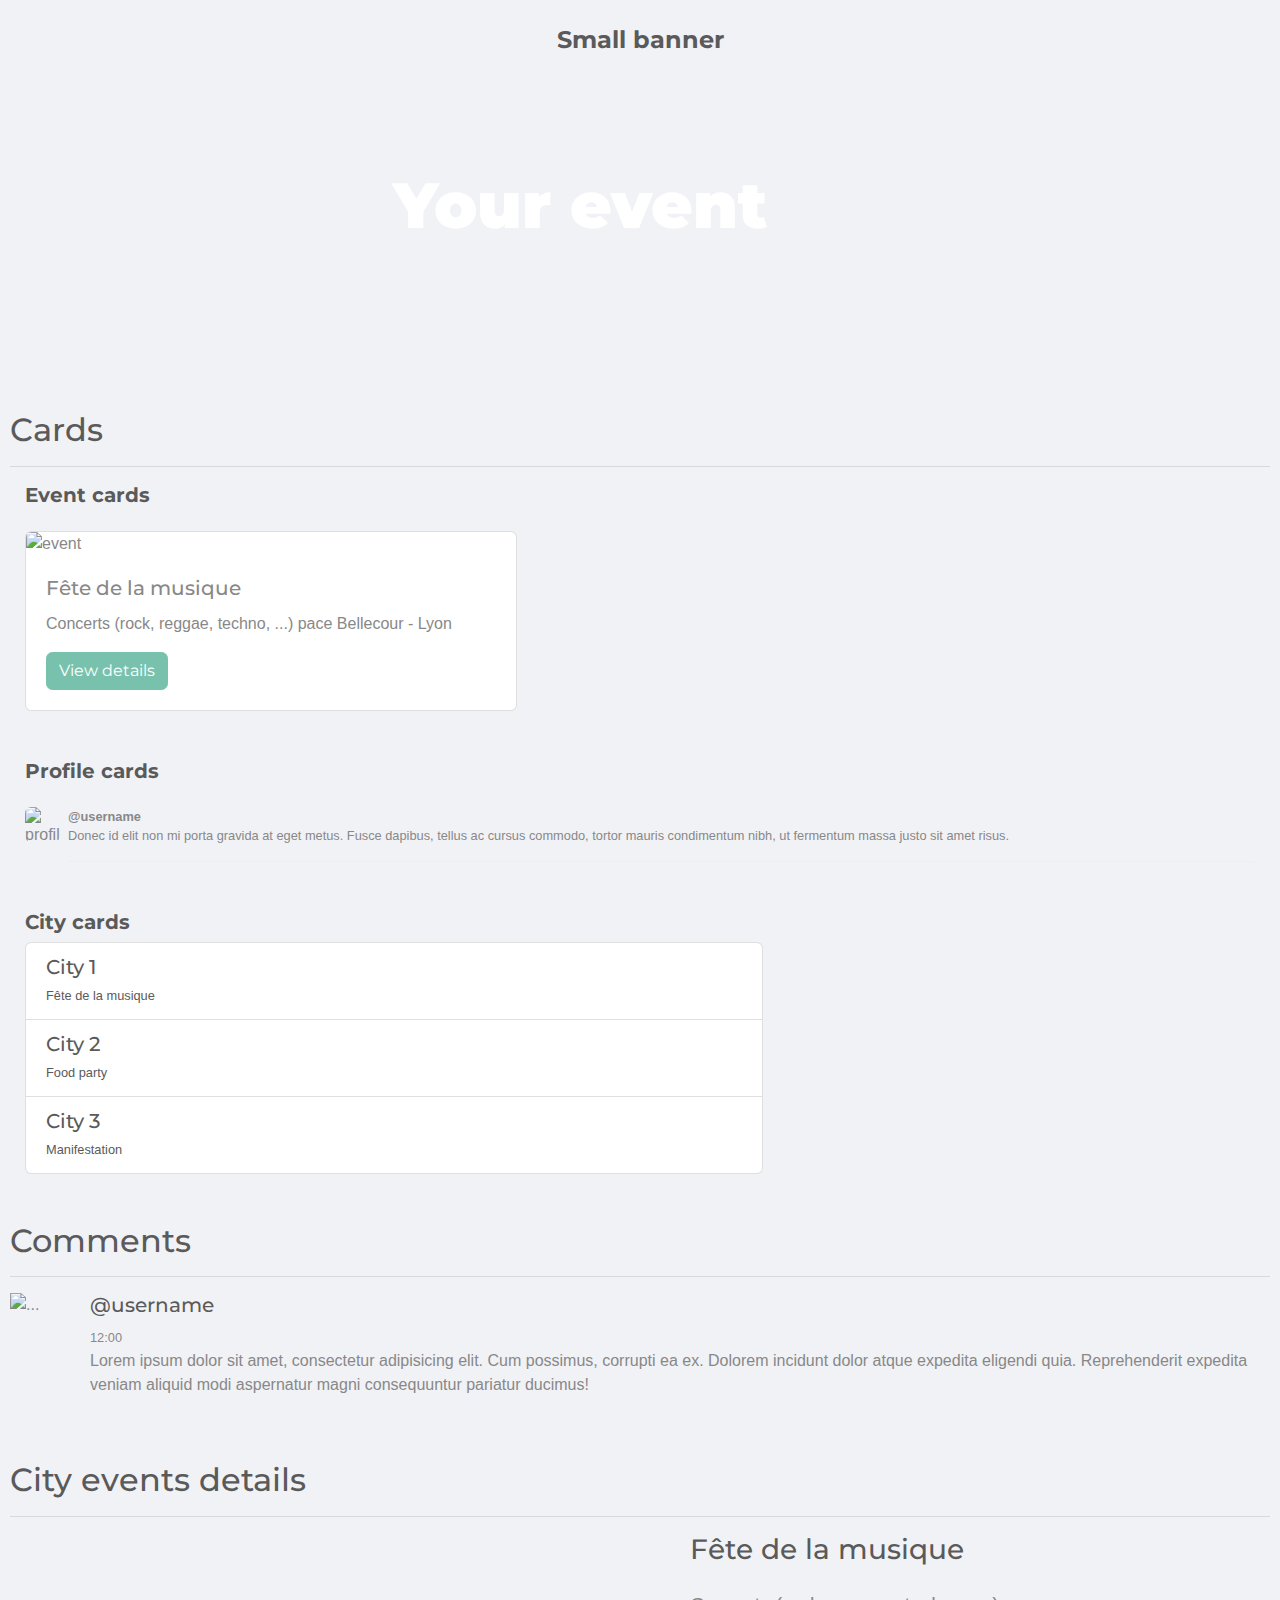
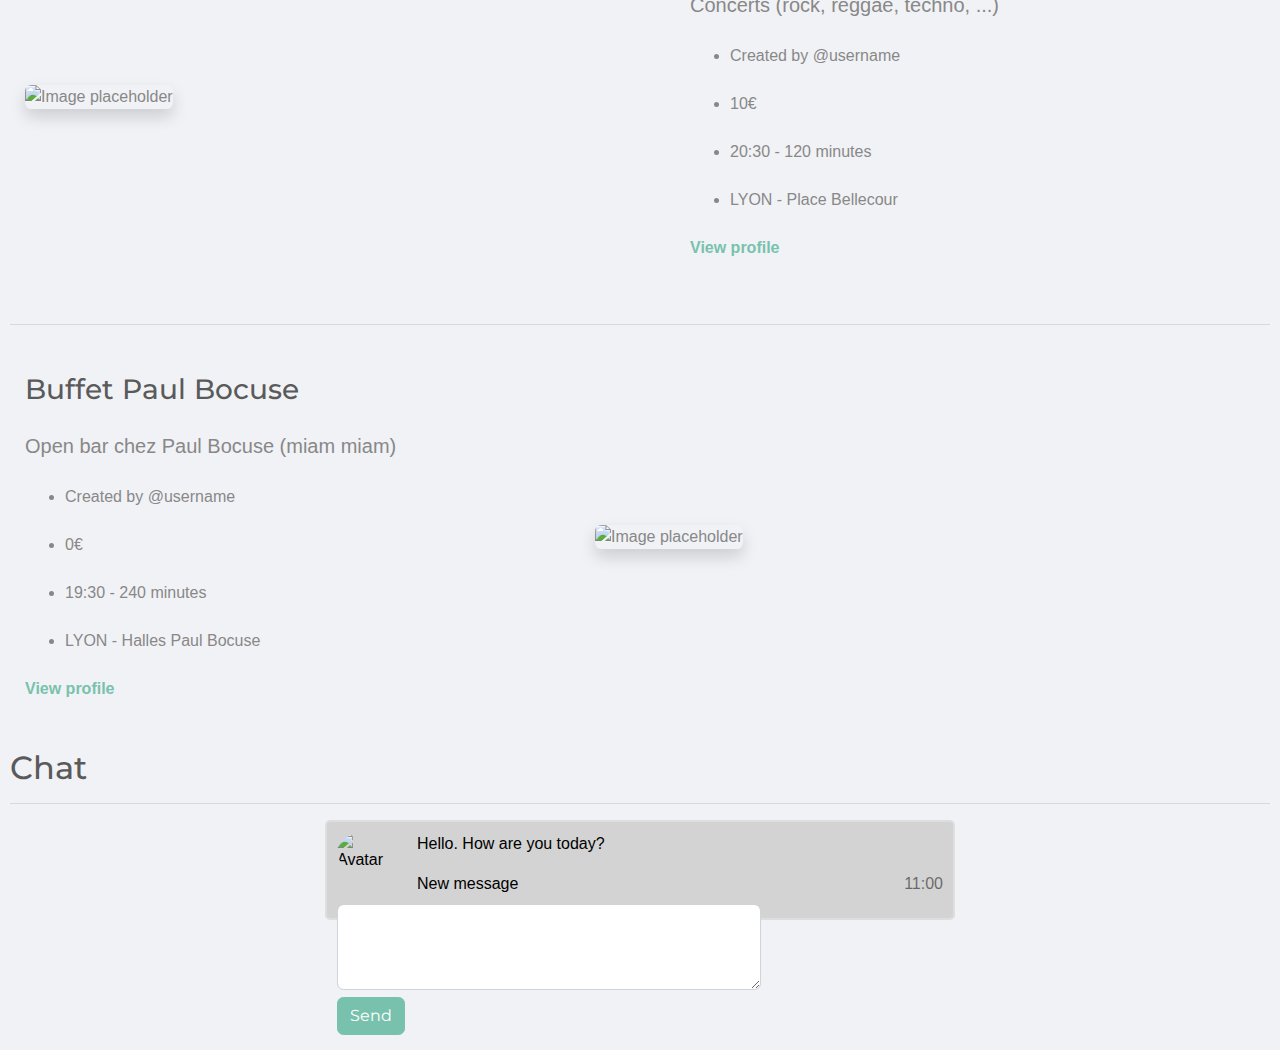
==== commit 52d29df6: "Final navbar OK" ====
--- a/index.html
+++ b/index.html
@@ -12,7 +12,59 @@
 <body>
 
 	<div class="mb-4">
-		<h2>Navbar</h2>
+
+		<nav class="navbar navbar-expand-lg" style="background-color: #78C2AD;"> 
+			<a class="navbar-brand" id="test" style="color: white;" href="#">UI Kit </a>
+			<button class="navbar-toggler" type="button" data-toggle="collapse" data-target="#navbarColor02" aria-controls="navbarColor02" aria-expanded="false" aria-label="Toggle navigation">
+				<span class="navbar-toggler-icon"></span>
+			</button>
+
+			<div class="collapse navbar-collapse" id="navbarColor02">
+				<ul class="navbar-nav mr-auto">
+					<li class="nav-item">
+						<a class="nav-link" style="color: white;" href="#navbar" >Navbar</a>
+					</li>
+					<li class="nav-item">
+						<a class="nav-link" style="color: white;" href="#footer">Footer</a>
+					</li>
+					<li class="nav-item">
+						<a class="nav-link" style="color: white;" href="#banners">Banners</a>
+					</li>	<li class="nav-item">
+						<a class="nav-link" style="color: white;" href="#forms">Forms</a>
+					</li>	<li class="nav-item">
+						<a class="nav-link" style="color: white;" href="#list_cards">List cards</a>
+					</li>	
+					<li class="nav-item">
+						<a class="nav-link" style="color: white;" href="#city_events">City events</a>
+					</li>	<li class="nav-item">
+						<a class="nav-link" style="color: white;" href="#comments">Comments</a>
+					</li>	<li class="nav-item">
+						<a class="nav-link" style="color: white;" href="#chat">Chat</a>
+					</li>
+					<li class="nav-item dropdown">
+						<a class="nav-link dropdown-toggle" href="#" id="navbarDropdownMenuLink" role="button" data-toggle="dropdown" aria-haspopup="true" aria-expanded="false">
+							Organisms links
+						</a>
+						<div class="dropdown-menu" aria-labelledby="navbarDropdownMenuLink">
+							<a class="dropdown-item" href="navbar.html" target="_blank">Navbar</a>
+							<a class="dropdown-item" href="footer.html" target="_blank">Footer</a>
+							<a class="dropdown-item" href="banners.html" target="_blank">Banners</a>
+							<a class="dropdown-item" href="forms.html" target="_blank">Forms</a>
+							<a class="dropdown-item" href="list_cards.html" target="_blank">List cards</a>
+							<a class="dropdown-item" href="list_attendees.html" target="_blank">List attendees</a>
+							<a class="dropdown-item" href="city_events.html" target="_blank">City events</a>
+							<a class="dropdown-item" href="comments.html" target="_blank">Comments</a>
+							<a class="dropdown-item" href="chat.html" target="_blank">Chat</a>
+
+						</div>
+					</li>
+				</ul>
+			</div>
+		</nav>
+	</div>
+
+	<div class="mb-4">
+		<h2><a name="navbar">Navbar</a></h2>
 		<hr>
 
 		<nav class="navbar navbar-expand-lg navbar-dark bg-dark">
@@ -46,7 +98,7 @@
 	
 
 	<div>
-		<h2>Footer</h2>
+		<h2><a name="footer">Footer</a></h2>
 		<hr>
 		<div class="card footer mb-4">
 			<div class="card-body">
@@ -55,7 +107,7 @@
 		</div>
 	</div>
 
-	<h2>Forms</h2>
+	<h2><a name="forms">Forms</a></h2>
 	
 
 	<hr>
@@ -145,7 +197,7 @@
 	</div>
 
 	<div>
-		<h2>Banners</h2>
+		<h2><a name="banners">Banners</a></h2>
 		<hr>
 		<h4 class="mb-4 mt-3" style="font-weight:bold; text-align: center;">Home banner</h4>
 		<div class="jumbotron">
@@ -166,7 +218,7 @@
 		</div>
 	</div>
 
-	<h2>Cards</h2>
+	<h2><a name="list_cards">Cards</a></h2>
 	<hr>
 	<div class="container col col-12">
 		<div>
@@ -221,7 +273,7 @@
 		</div>
 	</div>
 
-	<h2 class="mt-5">Comments</h2>
+	<h2 class="mt-5"><a name="comments">Comments</a></h2>
 	<hr>
 
 	<div>
@@ -235,7 +287,7 @@
 		</div>
 	</div>
 
-	<h2 class="mt-5">City events details</h2>
+	<h2 class="mt-5"><a name="city_events">City events details</a></h2>
 	<hr>
 
 	<section class="slice slice-lg">
@@ -297,10 +349,10 @@
 		</div>
 	</section>
 
-	<h2 class="mt-5">Chat</h2>
-
-	<div class="container">
-		<img style="width: 5%; height: 5%" src="https://images.unsplash.com/photo-1524593689594-aae2f26b75ab?ixlib=rb-1.2.1&ixid=eyJhcHBfaWQiOjEyMDd9&auto=format&fit=crop&w=500&q=60" alt="Avatar">
+	<h2 class="mt-5"><a name="chat">Chat</a></h2>
+	<hr>
+	<div class="chat">
+		<img src="http://www.iconninja.com/files/592/204/968/communication-male-cyber-avatar-man-person-crime-human-profile-head-anonymous-hacker-creative-icon.svg" alt="Avatar">
 		<p>Hello. How are you today?</p>
 		<span class="time-right">11:00</span>
 		<div class="form-group">
@@ -309,8 +361,10 @@
 			<button type="submit" class="btn btn-primary">Send</button>
 		</div>
 	</div>
-	<hr>
-
-	
+
+
+	<script src="https://code.jquery.com/jquery-3.3.1.slim.min.js" integrity="sha384-q8i/X+965DzO0rT7abK41JStQIAqVgRVzpbzo5smXKp4YfRvH+8abtTE1Pi6jizo" crossorigin="anonymous"></script>
+	<script src="https://cdnjs.cloudflare.com/ajax/libs/popper.js/1.14.7/umd/popper.min.js" integrity="sha384-UO2eT0CpHqdSJQ6hJty5KVphtPhzWj9WO1clHTMGa3JDZwrnQq4sF86dIHNDz0W1" crossorigin="anonymous"></script>
+	<script src="https://stackpath.bootstrapcdn.com/bootstrap/4.3.1/js/bootstrap.min.js" integrity="sha384-JjSmVgyd0p3pXB1rRibZUAYoIIy6OrQ6VrjIEaFf/nJGzIxFDsf4x0xIM+B07jRM" crossorigin="anonymous"></script>	
 </body>
 </html>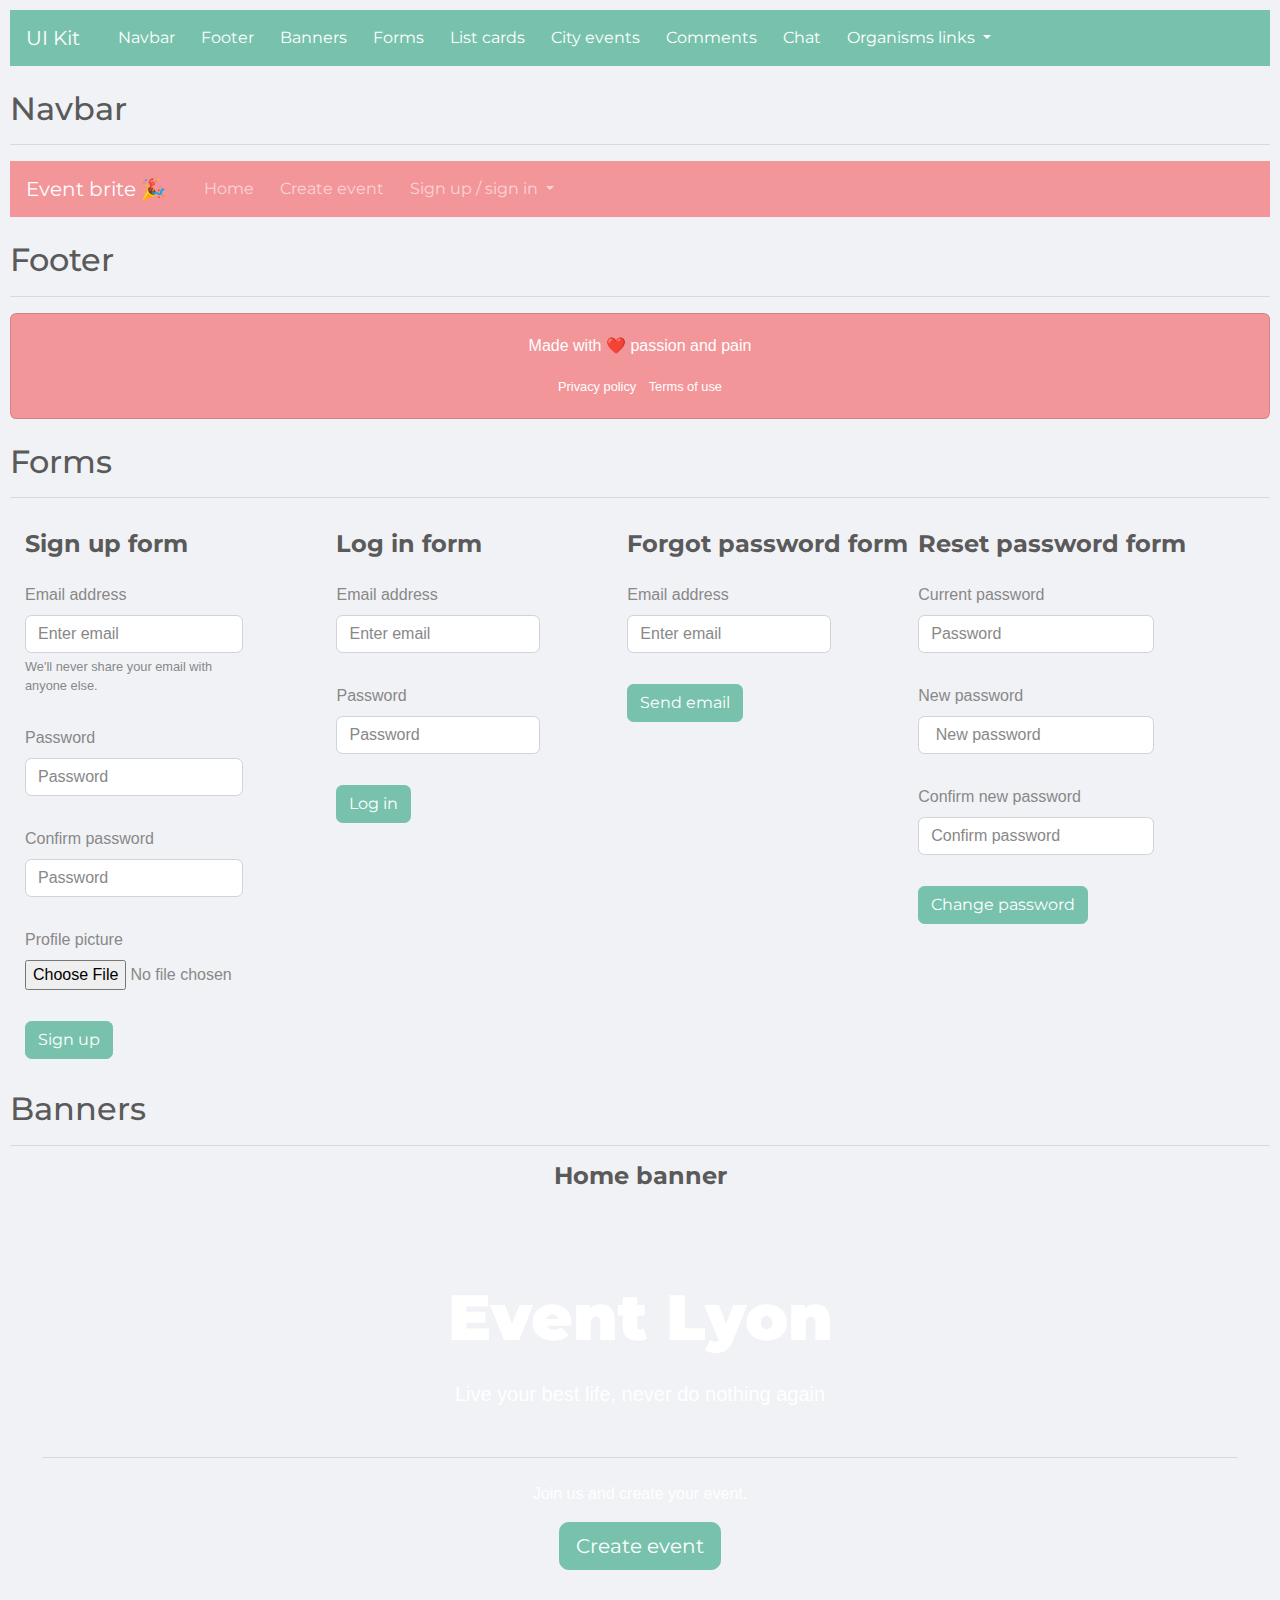
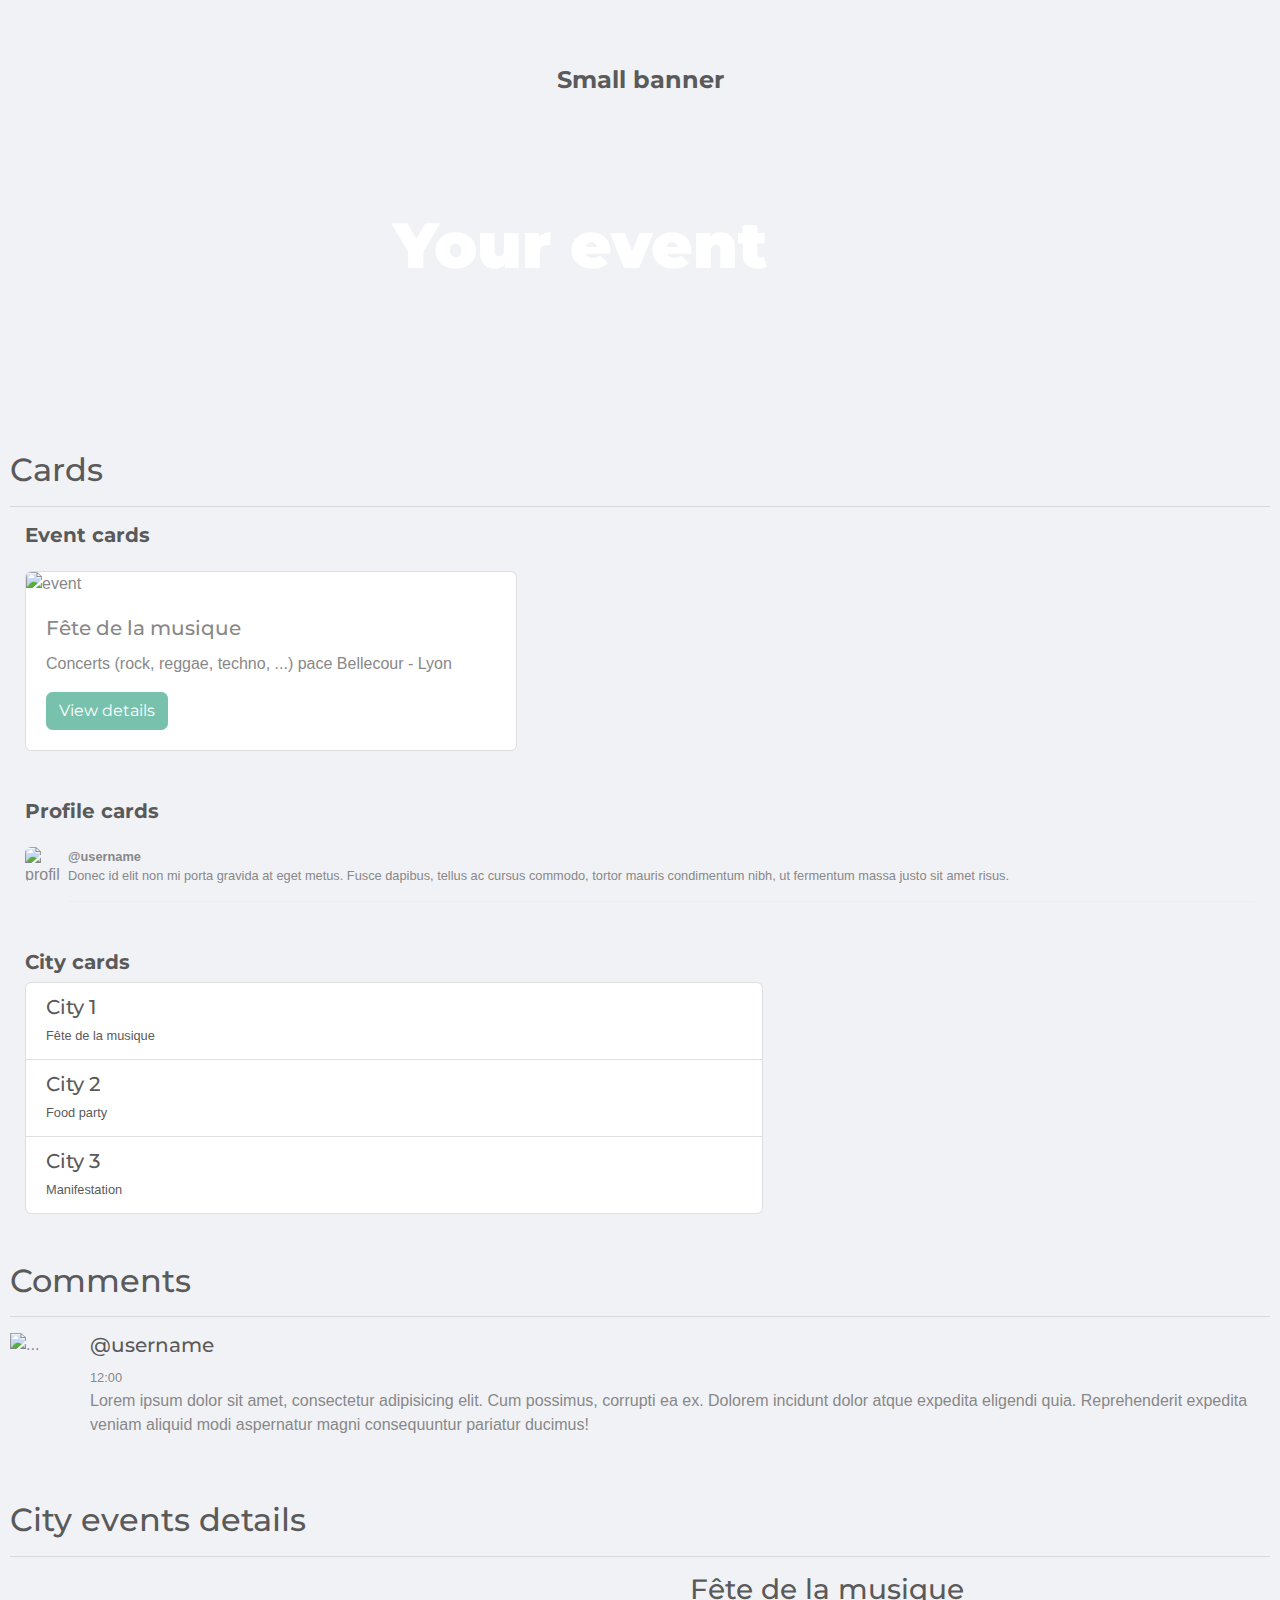
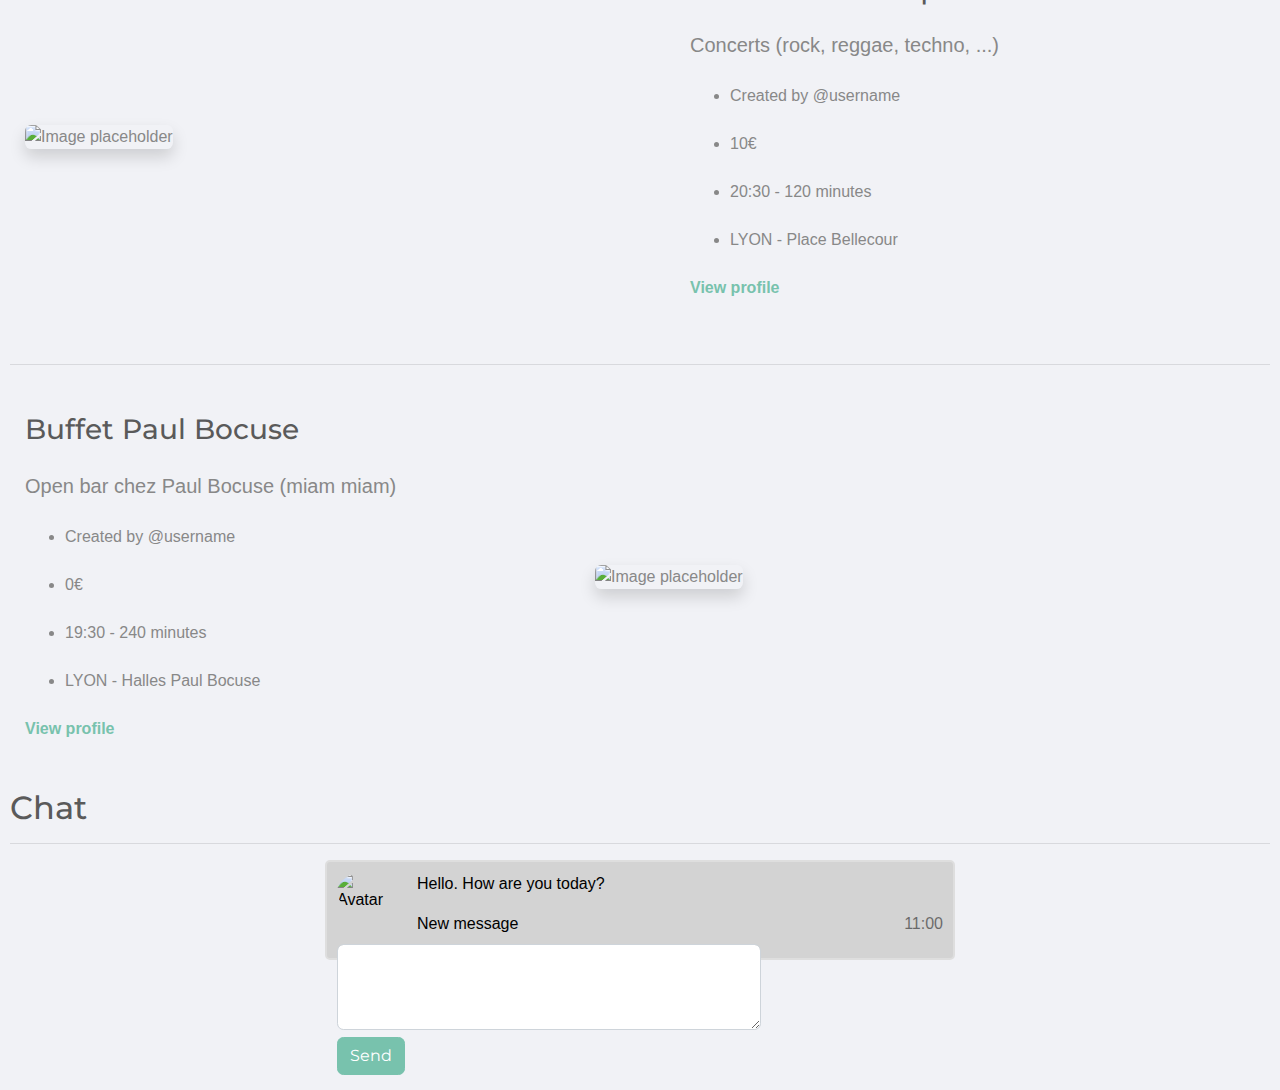
==== commit becd80bf: "Final commit" ====
--- a/index.html
+++ b/index.html
@@ -11,6 +11,8 @@
 </head>
 <body>
 
+
+	<!-- Navbar pour se déplacer dans notre page -->
 	<div class="mb-4">
 
 		<nav class="navbar navbar-expand-lg" style="background-color: #78C2AD;"> 
@@ -42,7 +44,7 @@
 						<a class="nav-link" style="color: white;" href="#chat">Chat</a>
 					</li>
 					<li class="nav-item dropdown">
-						<a class="nav-link dropdown-toggle" href="#" id="navbarDropdownMenuLink" role="button" data-toggle="dropdown" aria-haspopup="true" aria-expanded="false">
+						<a class="nav-link dropdown-toggle" style="color: white;" href="#" id="navbarDropdownMenuLink" role="button" data-toggle="dropdown" aria-haspopup="true" aria-expanded="false">
 							Organisms links
 						</a>
 						<div class="dropdown-menu" aria-labelledby="navbarDropdownMenuLink">
@@ -63,6 +65,7 @@
 		</nav>
 	</div>
 
+	<!-- NAVBAR -->
 	<div class="mb-4">
 		<h2><a name="navbar">Navbar</a></h2>
 		<hr>
@@ -95,21 +98,21 @@
 		</nav>
 	</div>
 
-	
-
+	<!-- FOOTER -->
 	<div>
 		<h2><a name="footer">Footer</a></h2>
 		<hr>
 		<div class="card footer mb-4">
 			<div class="card-body">
 				<p class="card-text">Made with ❤️ passion and pain</p>
-			</div>
-		</div>
-	</div>
-
+				<small><a href="https://policies.google.com/terms?hl=en&gl=fr" style="color: white;">Privacy policy</a></small>
+				<small><a href="https://www.interpol.int/en" class="ml-2" style="color: white;">Terms of use</a></small>
+			</div>
+		</div>
+	</div>
+
+	<!-- FORMS -->
 	<h2><a name="forms">Forms</a></h2>
-	
-
 	<hr>
 	<div class="container col col-12">
 		<div class="test2">
@@ -196,6 +199,7 @@
 		</div>
 	</div>
 
+	<!-- BANNERS -->
 	<div>
 		<h2><a name="banners">Banners</a></h2>
 		<hr>
@@ -218,6 +222,7 @@
 		</div>
 	</div>
 
+	<!-- CARDS -->
 	<h2><a name="list_cards">Cards</a></h2>
 	<hr>
 	<div class="container col col-12">
@@ -273,6 +278,7 @@
 		</div>
 	</div>
 
+	<!-- COMMENTS -->
 	<h2 class="mt-5"><a name="comments">Comments</a></h2>
 	<hr>
 
@@ -349,6 +355,7 @@
 		</div>
 	</section>
 
+	<!-- CHAT -->
 	<h2 class="mt-5"><a name="chat">Chat</a></h2>
 	<hr>
 	<div class="chat">
